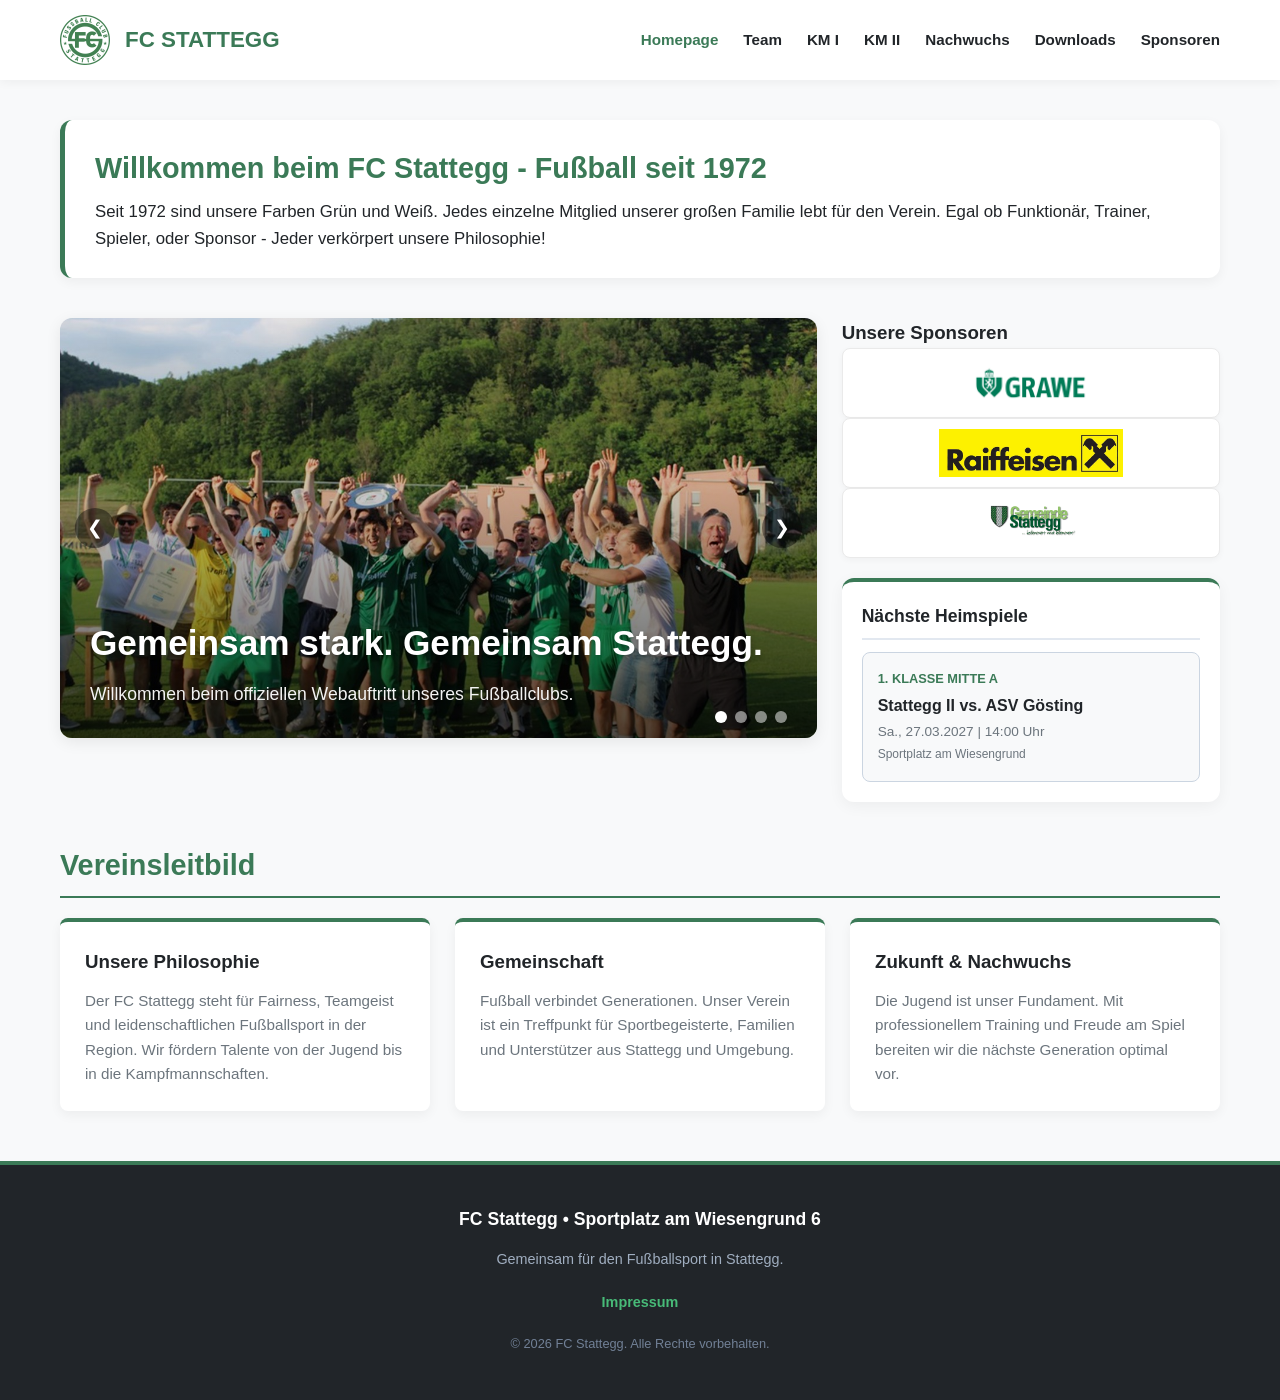
==== index.html @ 5612d01c "." ====
<!DOCTYPE html>
<html lang="de">
<head>
    <meta charset="UTF-8">
    <meta name="viewport" content="width=device-width, initial-scale=1.0">
    <title>FC Stattegg - Homepage</title>
    <link rel="icon" type="image/png" href="images/Logo.png">
    <style>
:root {
    --primary-green: #3B7A57;
    --light-green: #529B73;
    --accent-green: #2B5A3F;
    --bg-light: #F8F9FA;
    --text-dark: #212529;
    --text-muted: #6C757D;
    --white: #FFFFFF;
    --border-color: #CBD5E1;
}

* {
    margin: 0;
    padding: 0;
    box-sizing: border-box;
    font-family: -apple-system, BlinkMacSystemFont, "Segoe UI", Roboto, Helvetica, Arial, sans-serif;
}

body {
    background-color: var(--bg-light);
    color: var(--text-dark);
    line-height: 1.6;
}

header {
    background-color: var(--white);
    box-shadow: 0 2px 10px rgba(0,0,0,0.05);
    position: sticky;
    top: 0;
    z-index: 1000;
}

.nav-container {
    max-width: 1200px;
    margin: 0 auto;
    display: flex;
    justify-content: space-between;
    align-items: center;
    padding: 15px 20px;
    flex-wrap: wrap;
    gap: 15px;
}

.logo-area {
    display: flex;
    align-items: center;
    gap: 15px;
}

.logo-area img {
    height: 50px;
    width: 50px;
    object-fit: contain;
}

.logo-area h1 {
    font-size: 1.4rem;
    color: var(--primary-green);
    font-weight: 700;
}

nav ul {
    display: flex;
    list-style: none;
    gap: 25px;
}

nav a {
    text-decoration: none;
    color: var(--text-dark);
    font-weight: 600;
    font-size: 0.95rem;
    transition: color 0.2s;
}

nav a:hover, nav a.active {
    color: var(--primary-green);
}

.page-header {
    background-color: var(--primary-green);
    color: var(--white);
    padding: 40px 20px;
    text-align: center;
}

.page-header h2 {
    font-size: 2.2rem;
    margin-bottom: 8px;
}

.container {
    max-width: 1200px;
    margin: 40px auto;
    padding: 0 20px;
}

/* Hero & Sponsoren Layout für Startseite */
.hero-sponsors-grid {
    display: grid;
    grid-template-columns: 2fr 1fr;
    gap: 25px;
    max-width: 1200px;
    margin: 40px auto 20px auto;
    padding: 0 20px;
}

@media (max-width: 900px) {
    .hero-sponsors-grid {
        grid-template-columns: 1fr;
    }
}

.hero {
    position: relative;
    height: 420px;
    border-radius: 12px;
    overflow: hidden;
    background: linear-gradient(rgba(0,0,0,0.2), rgba(0,0,0,0.6)), url('Meistermannschaft.png') center/cover no-repeat;
    display: flex;
    align-items: flex-end;
    color: var(--white);
    box-shadow: 0 4px 15px rgba(0,0,0,0.08);
}

.hero-content {
    padding: 30px;
    width: 100%;
}

.hero-content h2 {
    font-size: 2.2rem;
    margin-bottom: 8px;
    text-shadow: 0 2px 4px rgba(0,0,0,0.3);
}

.hero-content p {
    font-size: 1.1rem;
    opacity: 0.95;
}

/* Rechte Sponsorenbox mit 5 Platzhaltern */
.sidebar-sponsor {
    background: var(--white);
    border-radius: 8px;
    height: 70px;
    display: flex;
    align-items: center;
    justify-content: center;
    padding: 10px 15px;
    box-shadow: 0 2px 6px rgba(0,0,0,0.04);
    transition: transform 0.2s, box-shadow 0.2s;
    text-decoration: none;
    border: 1px solid #eaeaea;
}

.sidebar-sponsor:hover {
    transform: translateY(-2px);
    box-shadow: 0 4px 12px rgba(0,0,0,0.08);
    border-color: var(--primary-green);
}

.sidebar-sponsor img {
    max-height: 100%;
    max-width: 100%;
    object-fit: contain;
    display: block;
}

.section-title {
    font-size: 1.8rem;
    color: var(--primary-green);
    margin-bottom: 20px;
    border-bottom: 2px solid var(--primary-green);
    padding-bottom: 8px;
}

.grid-3 {
    display: grid;
    grid-template-columns: repeat(auto-fit, minmax(300px, 1fr));
    gap: 25px;
    margin-bottom: 50px;
}

.team-grid {
    display: grid;
    grid-template-columns: repeat(auto-fit, minmax(260px, 1fr));
    gap: 25px;
    margin-bottom: 50px;
}

.team-card {
    background: var(--white);
    border-radius: 12px;
    padding: 20px;
    box-shadow: 0 4px 12px rgba(0,0,0,0.05);
    text-align: center;
    border-top: 4px solid var(--primary-green);
    display: flex;
    flex-direction: column;
    align-items: center;
}

.team-avatar {
    width: 100%;
    height: 220px;
    background-color: var(--bg-light);
    border-radius: 8px;
    display: flex;
    align-items: center;
    justify-content: center;
    color: var(--text-muted);
    margin-bottom: 15px;
    border: 2px dashed var(--border-color);
    position: relative;
    overflow: hidden;
}

.team-avatar svg {
    width: 80px;
    height: 80px;
    opacity: 0.5;
}

.team-card h4 {
    font-size: 1.1rem;
    color: var(--text-dark);
    margin-bottom: 4px;
}

.team-card p {
    color: var(--light-green);
    font-weight: 600;
    font-size: 0.95rem;
}

.card {
    background: var(--white);
    border-radius: 8px;
    padding: 25px;
    box-shadow: 0 4px 12px rgba(0,0,0,0.05);
    border-top: 4px solid var(--primary-green);
}

.card h3 {
    margin-bottom: 12px;
    color: var(--text-dark);
}

.card p {
    color: var(--text-muted);
    font-size: 0.95rem;
}

table {
    width: 100%;
    border-collapse: collapse;
    background: var(--white);
    border-radius: 8px;
    overflow: hidden;
    box-shadow: 0 4px 12px rgba(0,0,0,0.05);
    margin-bottom: 30px;
}

th, td {
    padding: 12px 15px;
    text-align: left;
    border-bottom: 1px solid #E2E8F0;
}

th {
    background-color: var(--primary-green);
    color: var(--white);
    font-weight: 600;
}

tr:hover {
    background-color: #F1F5F9;
}

footer {
    background-color: var(--accent-green);
    color: var(--white);
    text-align: center;
    padding: 30px 20px;
    margin-top: 60px;
    font-size: 0.9rem;
}

footer p {
    margin-bottom: 5px;
}

    /* Slideshow Styles */
    .hero-slideshow {
        position: relative;
        height: 420px;
        border-radius: 12px;
        overflow: hidden;
        box-shadow: 0 4px 15px rgba(0,0,0,0.08);
    }
    .slide {
        position: absolute;
        top: 0;
        left: 0;
        width: 100%;
        height: 100%;
        background-size: cover;
        background-position: center;
        display: flex;
        align-items: flex-end;
        color: var(--white);
        opacity: 0;
        transition: opacity 1s ease-in-out;
        z-index: 1;
    }
    .slide.active {
        opacity: 1;
        z-index: 2;
    }
    .slide::before {
        content: '';
        position: absolute;
        top: 0;
        left: 0;
        width: 100%;
        height: 100%;
        background: linear-gradient(to top, rgba(0,0,0,0.7) 0%, rgba(0,0,0,0.2) 60%, rgba(0,0,0,0.1) 100%);
        z-index: 1;
    }
    .slide-content {
        position: relative;
        z-index: 2;
        padding: 30px;
        width: 100%;
    }
    .slide-content h2 {
        font-size: 2.2rem;
        margin-bottom: 8px;
        text-shadow: 0 2px 4px rgba(0,0,0,0.3);
    }
    .slide-content p {
        font-size: 1.1rem;
        opacity: 0.95;
    }
    /* Slideshow Controls */
    .slideshow-btn {
        position: absolute;
        top: 50%;
        transform: translateY(-50%);
        background: rgba(0, 0, 0, 0.4);
        color: white;
        border: none;
        width: 40px;
        height: 40px;
        border-radius: 50%;
        cursor: pointer;
        z-index: 10;
        display: flex;
        align-items: center;
        justify-content: center;
        font-size: 1.2rem;
        transition: background 0.2s;
    }
    .slideshow-btn:hover {
        background: rgba(59, 122, 87, 0.8);
    }
    .prev-btn { left: 15px; }
    .next-btn { right: 15px; }
    
    .slideshow-dots {
        position: absolute;
        bottom: 15px;
        right: 30px;
        z-index: 10;
        display: flex;
        gap: 8px;
    }
    .dot {
        width: 12px;
        height: 12px;
        border-radius: 50%;
        background: rgba(255, 255, 255, 0.5);
        cursor: pointer;
        transition: background 0.2s;
    }
    .dot.active {
        background: var(--white);
    }

</style>
</head>
<body>
    <header>
        <div class="nav-container">
            <div class="logo-area">
                <img src="images/Logo.png" alt="FC Stattegg Logo">
                <h1>FC STATTEGG</h1>
            </div>
            <nav>
                <ul>
                    <li><a href="index.html" class="active">Homepage</a></li>
                        <li><a href="team.html" >Team</a></li>
                        <li><a href="km1.html" >KM I</a></li>
                        <li><a href="km2.html" >KM II</a></li>
                        <li><a href="nachwuchs.html" >Nachwuchs</a></li>
                        <li><a href="downloads.html" >Downloads</a></li>
                        <li><a href="sponsoren.html" >Sponsoren</a></li>
                </ul>
            </nav>
        </div>
    </header>
    <!-- Willkommens-Intro über der Slideshow -->
    <div class="container" style="margin-bottom: 0; padding-bottom: 0;">
        <div style="background: var(--white); border-radius: 12px; padding: 25px 30px; box-shadow: 0 4px 12px rgba(0,0,0,0.05); border-left: 5px solid var(--primary-green);">
            <h2 style="font-size: 1.8rem; color: var(--primary-green); margin-bottom: 8px;">Willkommen beim FC Stattegg - Fußball seit 1972</h2>
            <p style="font-size: 1.05rem; color: var(--text-dark); margin: 0;">
            Seit 1972 sind unsere Farben Grün und Weiß. Jedes einzelne Mitglied unserer großen Familie lebt für den Verein. 
            Egal ob Funktionär, Trainer, Spieler, oder Sponsor - Jeder verkörpert unsere Philosophie!</p>
        </div>
    </div> 

    <div class="hero-sponsors-grid">
        <div class="hero-slideshow">
            <!-- Folie 1 -->
            <a href="team.html" class="slide active" style="background-image: url('images/slide1.JPG'); background-size: cover; background-position: center; text-decoration: none;">
                <div class="slide-content">
                    <h2 style="color: #ffffff !important;">Gemeinsam stark. Gemeinsam Stattegg.</h2>
                    <p style="color: #ffffff !important;">Willkommen beim offiziellen Webauftritt unseres Fußballclubs.</p>
                </div>
            </a>

            <!-- Folie 2 -->
            <a href="km1.html" class="slide" style="background-image: url('images/slide2.JPG'); background-size: cover; background-position: center; text-decoration: none;">
                <div class="slide-content">
                    <h2 style="color: #ffffff !important;">Meistermannschaft & Teamgeist</h2>
                    <p style="color: #ffffff !important;">Der erfolgreiche Weg des FC Stattegg in der Gebietsliga.</p>
                </div>
            </a>

            <!-- Folie 3 -->
            <a href="webshop.html" class="slide" style="background-image: url('images/slide3.JPG'); background-size: cover; background-position: center; text-decoration: none;">
                <div class="slide-content">
                    <h2 style="color: #ffffff !important;">Dein Look für den FC Stattegg!</h2>
                    <p style="color: #ffffff !important;">Entdeck eunseren Vereins-Fanshop und trage die Farben unseres Herzens mit Stolz.</p>
                </div>
            </a>

            <!-- Folie 4 -->
            <a href="index.html" class="slide" style="background-image: url('images/slide4.JPG'); background-size: cover; background-position: center; text-decoration: none;">
                <div class="slide-content">
                    <h2 style="color: #ffffff !important;">Trainingsbetrieb & Sportplatz</h2>
                    <p style="color: #ffffff !important;">Dienstag & Donnerstag ab 18:30 Uhr am Sportplatz am Wiesengrund.</p>
                </div>
            </a>

            <!-- Steuerungs-Buttons und Punkte -->
            <button class="slideshow-btn prev-btn">&#10094;</button>
            <button class="slideshow-btn next-btn">&#10095;</button>

            <div class="slideshow-dots">
                <span class="dot active"></span>
                <span class="dot"></span>
                <span class="dot"></span>
                <span class="dot"></span>
            </div>
        </div>
        
    <div class="sponsors-sidebar">
    <h3>Unsere Sponsoren</h3>
    
    <a href="sponsoren.html" class="sidebar-sponsor" title="GRAWE">
        <img src="images/Logo_GRAWE.jpg" alt="Grawe">
    </a>
    
    <a href="sponsoren.html" class="sidebar-sponsor" title="Raiffeisen Meine Bank">
        <img src="images/raika-logo.jpg" alt="Meine Raiffeisenbank">
    </a>
    
    <a href="sponsoren.html" class="sidebar-sponsor" title="Unser Stattegg">
        <img src="images/stattegg_gemeinde_logo.jpg" alt="Unser Stattegg">
    </a>

    
    <!-- Mini-Slideshow für die nächsten 3 Heimspiele -->
    <div style="background: var(--white); border-radius: 12px; padding: 20px; box-shadow: 0 4px 15px rgba(0,0,0,0.05); border-top: 4px solid var(--primary-green); margin-top: 20px;">
    <h3 style="font-size: 1.1rem; color: var(--text-dark); margin-bottom: 12px; border-bottom: 2px solid #E2E8F0; padding-bottom: 8px;">Nächste Heimspiele</h3>
    
    <!-- Hier werden die nächsten 3 Spiele aus der Excel dynamisch eingefügt -->
    <div id="next-games-container" style="position: relative; height: 130px; border-radius: 8px; overflow: hidden; background: var(--bg-light); border: 1px solid var(--border-color);">
        <div style="padding: 15px; text-align: center; color: var(--text-muted); font-size: 0.9rem; display: flex; align-items: center; justify-content: center; height: 100%;">
            Lade Spielplan...
        </div>
    </div>
    </div>
    </div>  
</div>
    <div class="container">
        <h3 class="section-title">Vereinsleitbild</h3>
        <div class="grid-3">
            <div class="card">
                <h3>Unsere Philosophie</h3>
                <p>Der FC Stattegg steht für Fairness, Teamgeist und leidenschaftlichen Fußballsport in der Region. Wir fördern Talente von der Jugend bis in die Kampfmannschaften.</p>
            </div>
            <div class="card">
                <h3>Gemeinschaft</h3>
                <p>Fußball verbindet Generationen. Unser Verein ist ein Treffpunkt für Sportbegeisterte, Familien und Unterstützer aus Stattegg und Umgebung.</p>
            </div>
            <div class="card">
                <h3>Zukunft & Nachwuchs</h3>
                <p>Die Jugend ist unser Fundament. Mit professionellem Training und Freude am Spiel bereiten wir die nächste Generation optimal vor.</p>
            </div>
        </div>
    </div>

    

<!-- FOOTER -->
<footer style="background: var(--text-dark); color: var(--white); padding: 40px 20px; margin-top: 50px; text-align: center; border-top: 4px solid var(--primary-green);">
    <div style="max-width: 1200px; margin: 0 auto;">
        <p style="margin-bottom: 15px; font-weight: bold; font-size: 1.1rem;">FC Stattegg &bull; Sportplatz am Wiesengrund 6</p>
        <p style="color: #A0AEC0; font-size: 0.9rem; margin-bottom: 20px;">Gemeinsam für den Fußballsport in Stattegg.</p>
        
        <!-- Footer Links inkl. Impressum -->
        <div style="margin-bottom: 20px;">
            <a href="impressum.html" style="color: #48BB78; text-decoration: none; margin: 0 15px; font-size: 0.9rem; font-weight: bold;">Impressum</a>
        </div>

        <p style="color: #718096; font-size: 0.8rem;">&copy; 2026 FC Stattegg. Alle Rechte vorbehalten.</p>
    </div>
</footer>

    <script>
        document.addEventListener("DOMContentLoaded", function() {
            var slides = document.querySelectorAll('.slide');
            var dots = document.querySelectorAll('.dot');
            var currentSlide = 0;
            var slideInterval;

            function showSlide(index) {
                slides.forEach(function(slide, i) {
                    slide.classList.remove('active');
                    if(dots[i]) dots[i].classList.remove('active');
                });
                currentSlide = (index + slides.length) % slides.length;
                slides[currentSlide].classList.add('active');
                if(dots[currentSlide]) dots[currentSlide].classList.add('active');
            }

            function nextSlide() {
                showSlide(currentSlide + 1);
            }

            function prevSlide() {
                showSlide(currentSlide - 1);
            }

            var nextBtn = document.querySelector('.next-btn');
            var prevBtn = document.querySelector('.prev-btn');

            if(nextBtn) nextBtn.addEventListener('click', function() { nextSlide(); resetTimer(); });
            if(prevBtn) prevBtn.addEventListener('click', function() { prevSlide(); resetTimer(); });

            dots.forEach(function(dot, i) {
                dot.addEventListener('click', function() {
                    showSlide(i);
                    resetTimer();
                });
            });

            function startTimer() {
                slideInterval = setInterval(nextSlide, 6000);
            }

            function resetTimer() {
                clearInterval(slideInterval);
                startTimer();
            }

            startTimer();
        });
        // Mini-Slideshow für die nächsten Heimspiele
    document.addEventListener("DOMContentLoaded", function() {
        var miniSlides = document.querySelectorAll('.mini-slide');
        var currentMini = 0;
        
        if (miniSlides.length > 0) {
            miniSlides[0].style.opacity = '1';
            
            setInterval(function() {
                miniSlides[currentMini].style.opacity = '0';
                currentMini = (currentMini + 1) % miniSlides.length;
                miniSlides[currentMini].style.opacity = '1';
            }, 4000); // Wechselt alle 4 Sekunden
        }
    });
    document.addEventListener("DOMContentLoaded", function() {
    // CSV-Datei laden
    fetch('spiele.csv')
        .then(response => response.text())
        .then(data => {
            // Zeilen aufteilen (unterstützt Semikolon- und Komma-Trennung)
            const rows = data.split('\n').map(row => row.includes(';') ? row.split(';') : row.split(','));
            const headers = rows[0].map(h => h.trim().replace(/^["']|["']$/g, ''));
            
            const games = [];
            for (let i = 1; i < rows.length; i++) {
                if (rows[i].length >= headers.length) {
                    const game = {};
                    headers.forEach((h, index) => {
                        game[h] = rows[i][index] ? rows[i][index].trim().replace(/^["']|["']$/g, '') : '';
                    });
                    games.push(game);
                }
            }

            const today = new Date().toISOString().split('T')[0]; // Heutiges Datum (YYYY-MM-DD)

            // Nur zukünftige Spiele filtern (Datum >= heute)
            const upcomingGames = games.filter(g => g.Datum && g.Datum >= today);

            // Chronologisch nach Datum sortieren
            upcomingGames.sort((a, b) => new Date(a.Datum) - new Date(b.Datum));

            // Die nächsten 3 Spiele auswählen
            const next3 = upcomingGames.slice(0, 3);

            const container = document.getElementById('next-games-container');
            if (next3.length === 0) {
                container.innerHTML = '<div style="padding: 15px; text-align: center; color: var(--text-muted); font-size: 0.9rem; display: flex; align-items: center; justify-content: center; height: 100%;">Keine kommenden Spiele eingetragen.</div>';
                return;
            }

            // HTML für die Mini-Slideshow generieren
            let htmlContent = '';
            next3.forEach((g, index) => {
                htmlContent += `
                    <div class="mini-slide" style="position: absolute; top: 0; left: 0; width: 100%; height: 100%; padding: 15px; display: flex; flex-direction: column; justify-content: center; opacity: ${index === 0 ? '1' : '0'}; transition: opacity 0.8s ease-in-out;">
                        <span style="font-size: 0.8rem; color: var(--primary-green); font-weight: bold; text-transform: uppercase;">${g.Wettbewerb || 'Spiel'}</span>
                        <h4 style="font-size: 1rem; color: var(--text-dark); margin: 3px 0;">${g.Heim} vs. ${g.Gast}</h4>
                        <p style="font-size: 0.85rem; color: var(--text-muted);">${formatDate(g.Datum)} | ${g.Uhrzeit} Uhr</p>
                        <span style="font-size: 0.75rem; color: var(--text-muted); margin-top: 2px;">${g.Ort || 'Sportplatz am Wiesengrund'}</span>
                    </div>
                `;
            });

            container.innerHTML = htmlContent;

            // Slideshow-Logik (wechselt alle 4 Sekunden)
            const miniSlides = container.querySelectorAll('.mini-slide');
            if (miniSlides.length > 1) {
                let currentMini = 0;
                setInterval(function() {
                    miniSlides[currentMini].style.opacity = '0';
                    currentMini = (currentMini + 1) % miniSlides.length;
                    miniSlides[currentMini].style.opacity = '1';
                }, 4000);
            }
        })
        .catch(error => {
            console.error('Fehler beim Laden des Spielplans:', error);
        });

    // Hilfsfunktion für schönes deutsches Datumsformat
    function formatDate(dateStr) {
        const options = { weekday: 'short', year: 'numeric', month: '2-digit', day: '2-digit' };
        const date = new Date(dateStr);
        return date.toLocaleDateString('de-AT', options);
    }
});
    </script>

</body>
</html>
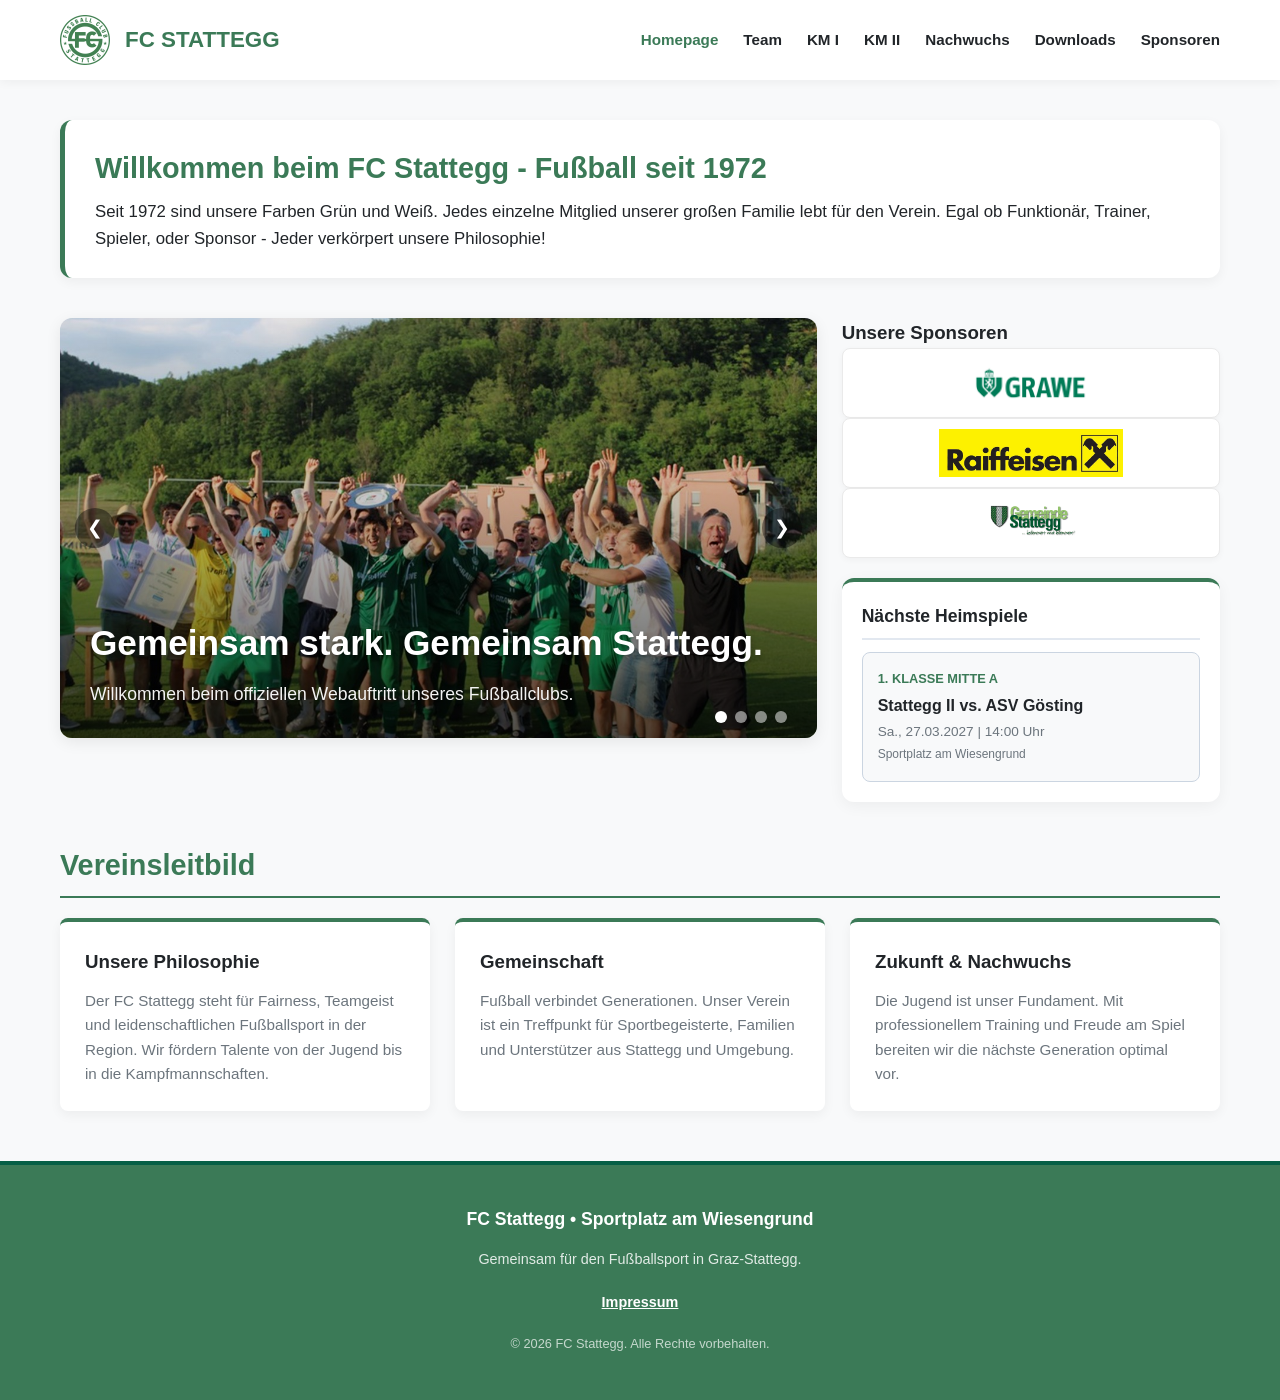
==== commit fa37682e: "." ====
--- a/index.html
+++ b/index.html
@@ -523,18 +523,18 @@
 
     
 
-<!-- FOOTER -->
-<footer style="background: var(--text-dark); color: var(--white); padding: 40px 20px; margin-top: 50px; text-align: center; border-top: 4px solid var(--primary-green);">
+<!-- FOOTER IN GRÜN -->
+<footer style="background: var(--primary-green); color: var(--white); padding: 40px 20px; margin-top: 50px; text-align: center; border-top: 4px solid #065F46;">
     <div style="max-width: 1200px; margin: 0 auto;">
-        <p style="margin-bottom: 15px; font-weight: bold; font-size: 1.1rem;">FC Stattegg &bull; Sportplatz am Wiesengrund 6</p>
-        <p style="color: #A0AEC0; font-size: 0.9rem; margin-bottom: 20px;">Gemeinsam für den Fußballsport in Stattegg.</p>
+        <p style="margin-bottom: 15px; font-weight: bold; font-size: 1.1rem;">FC Stattegg &bull; Sportplatz am Wiesengrund</p>
+        <p style="color: rgba(255, 255, 255, 0.85); font-size: 0.9rem; margin-bottom: 20px;">Gemeinsam für den Fußballsport in Graz-Stattegg.</p>
         
         <!-- Footer Links inkl. Impressum -->
         <div style="margin-bottom: 20px;">
-            <a href="impressum.html" style="color: #48BB78; text-decoration: none; margin: 0 15px; font-size: 0.9rem; font-weight: bold;">Impressum</a>
+            <a href="impressum.html" style="color: var(--white); text-decoration: none; margin: 0 15px; font-size: 0.9rem; font-weight: bold; text-decoration: underline;">Impressum</a>
         </div>
 
-        <p style="color: #718096; font-size: 0.8rem;">&copy; 2026 FC Stattegg. Alle Rechte vorbehalten.</p>
+        <p style="color: rgba(255, 255, 255, 0.7); font-size: 0.8rem;">&copy; 2026 FC Stattegg. Alle Rechte vorbehalten.</p>
     </div>
 </footer>
 
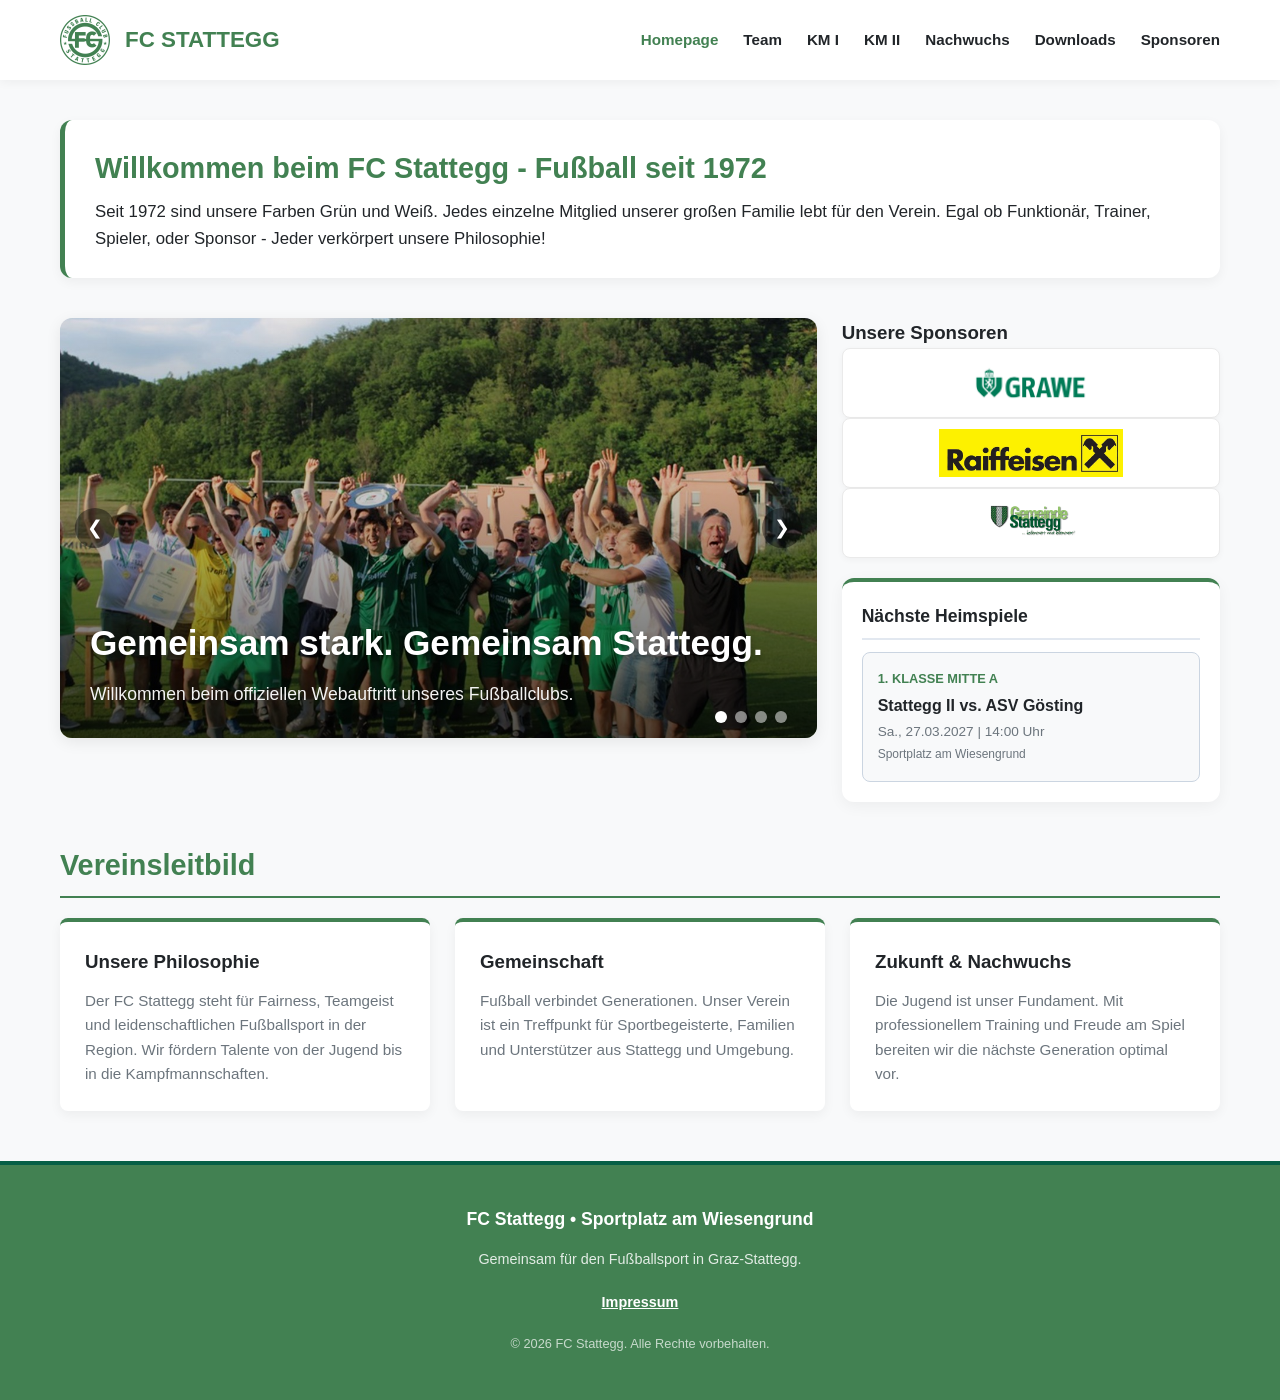
==== commit bbd45dc5: "color update" ====
--- a/index.html
+++ b/index.html
@@ -7,7 +7,7 @@
     <link rel="icon" type="image/png" href="images/Logo.png">
     <style>
 :root {
-    --primary-green: #3B7A57;
+    --primary-green: #428152;
     --light-green: #529B73;
     --accent-green: #2B5A3F;
     --bg-light: #F8F9FA;
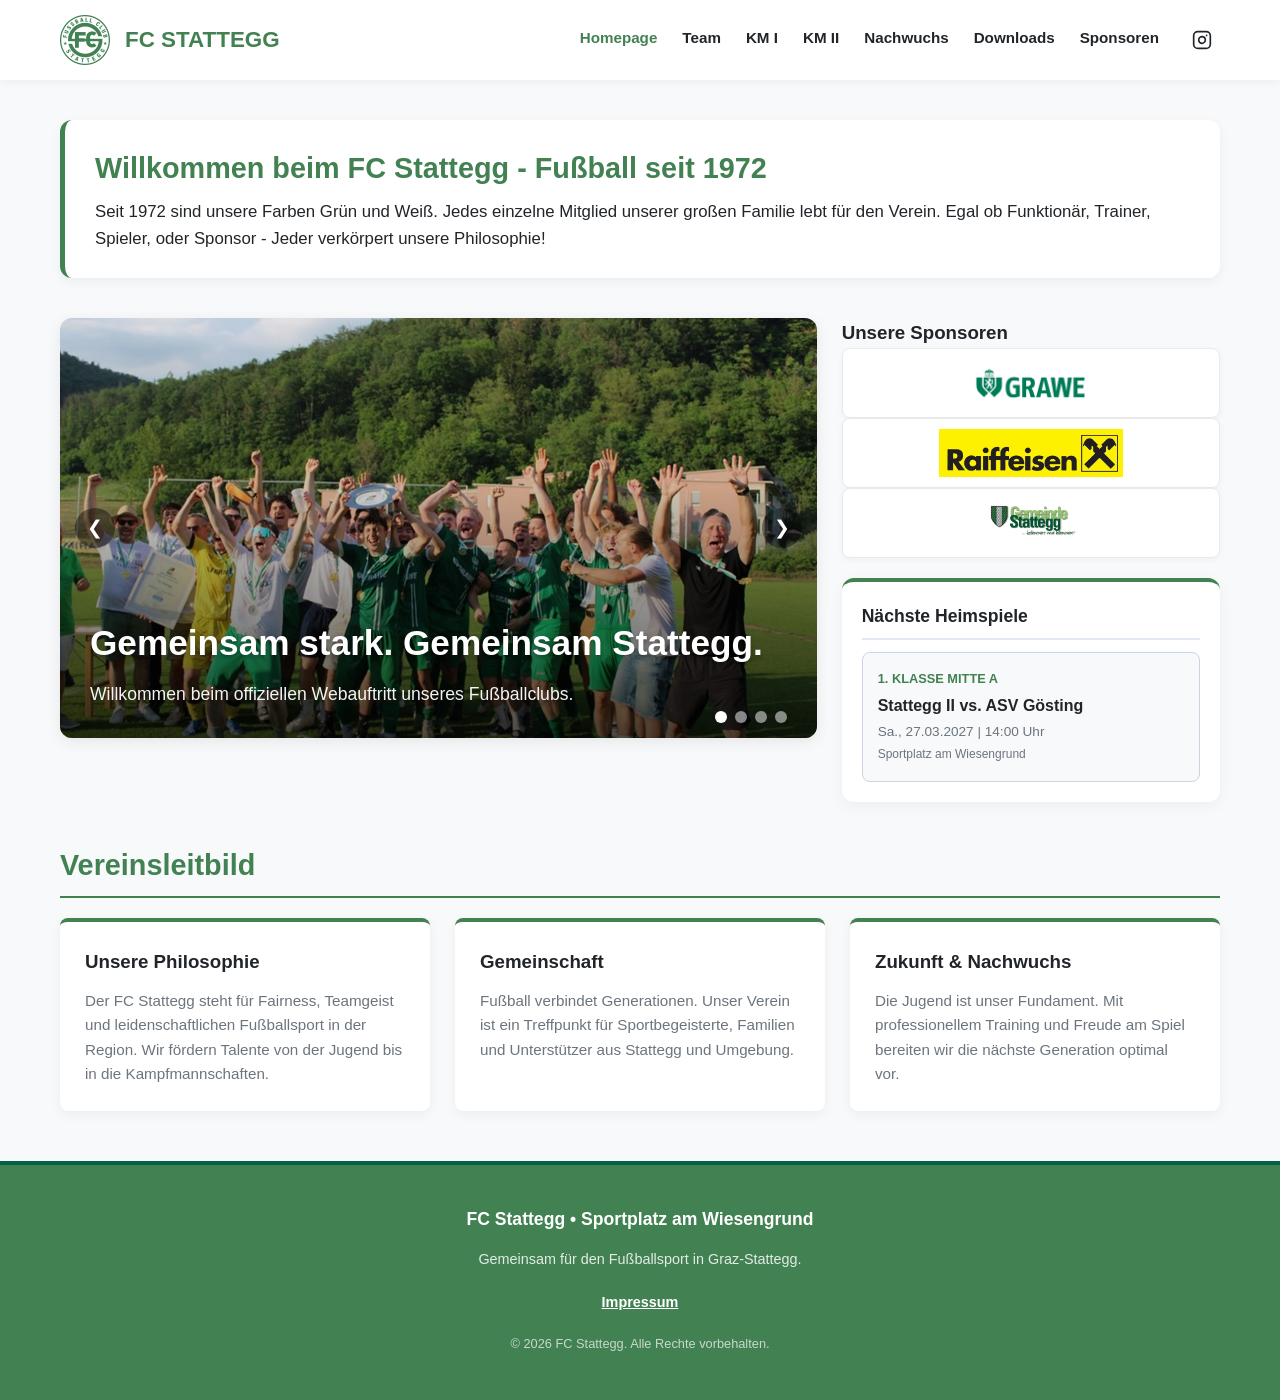
==== commit ecaee4a3: "." ====
--- a/index.html
+++ b/index.html
@@ -414,6 +414,15 @@
                         <li><a href="nachwuchs.html" >Nachwuchs</a></li>
                         <li><a href="downloads.html" >Downloads</a></li>
                         <li><a href="sponsoren.html" >Sponsoren</a></li>
+                        <li>
+                        <a href="https://www.instagram.com/fcstattegg/" target="_blank" rel="noopener noreferrer" title="Instagram" style="display: flex; align-items: center; justify-content: center; padding: 5px 8px; color: inherit;" onmouseover="this.style.color='#E1306C'" onmouseout="this.style.color='inherit'">
+                            <svg xmlns="http://www.w3.org/2000/svg" width="20" height="20" viewBox="0 0 24 24" fill="none" stroke="currentColor" stroke-width="2" stroke-linecap="round" stroke-linejoin="round">
+                                <rect x="2" y="2" width="20" height="20" rx="5" ry="5"></rect>
+                                <path d="M16 11.37A4 4 0 1 1 12.63 8 4 4 0 0 1 16 11.37z"></path>
+                                <line x1="17.5" y1="6.5" x2="17.51" y2="6.5"></line>
+                            </svg>
+                        </a>
+                    </li>
                 </ul>
             </nav>
         </div>
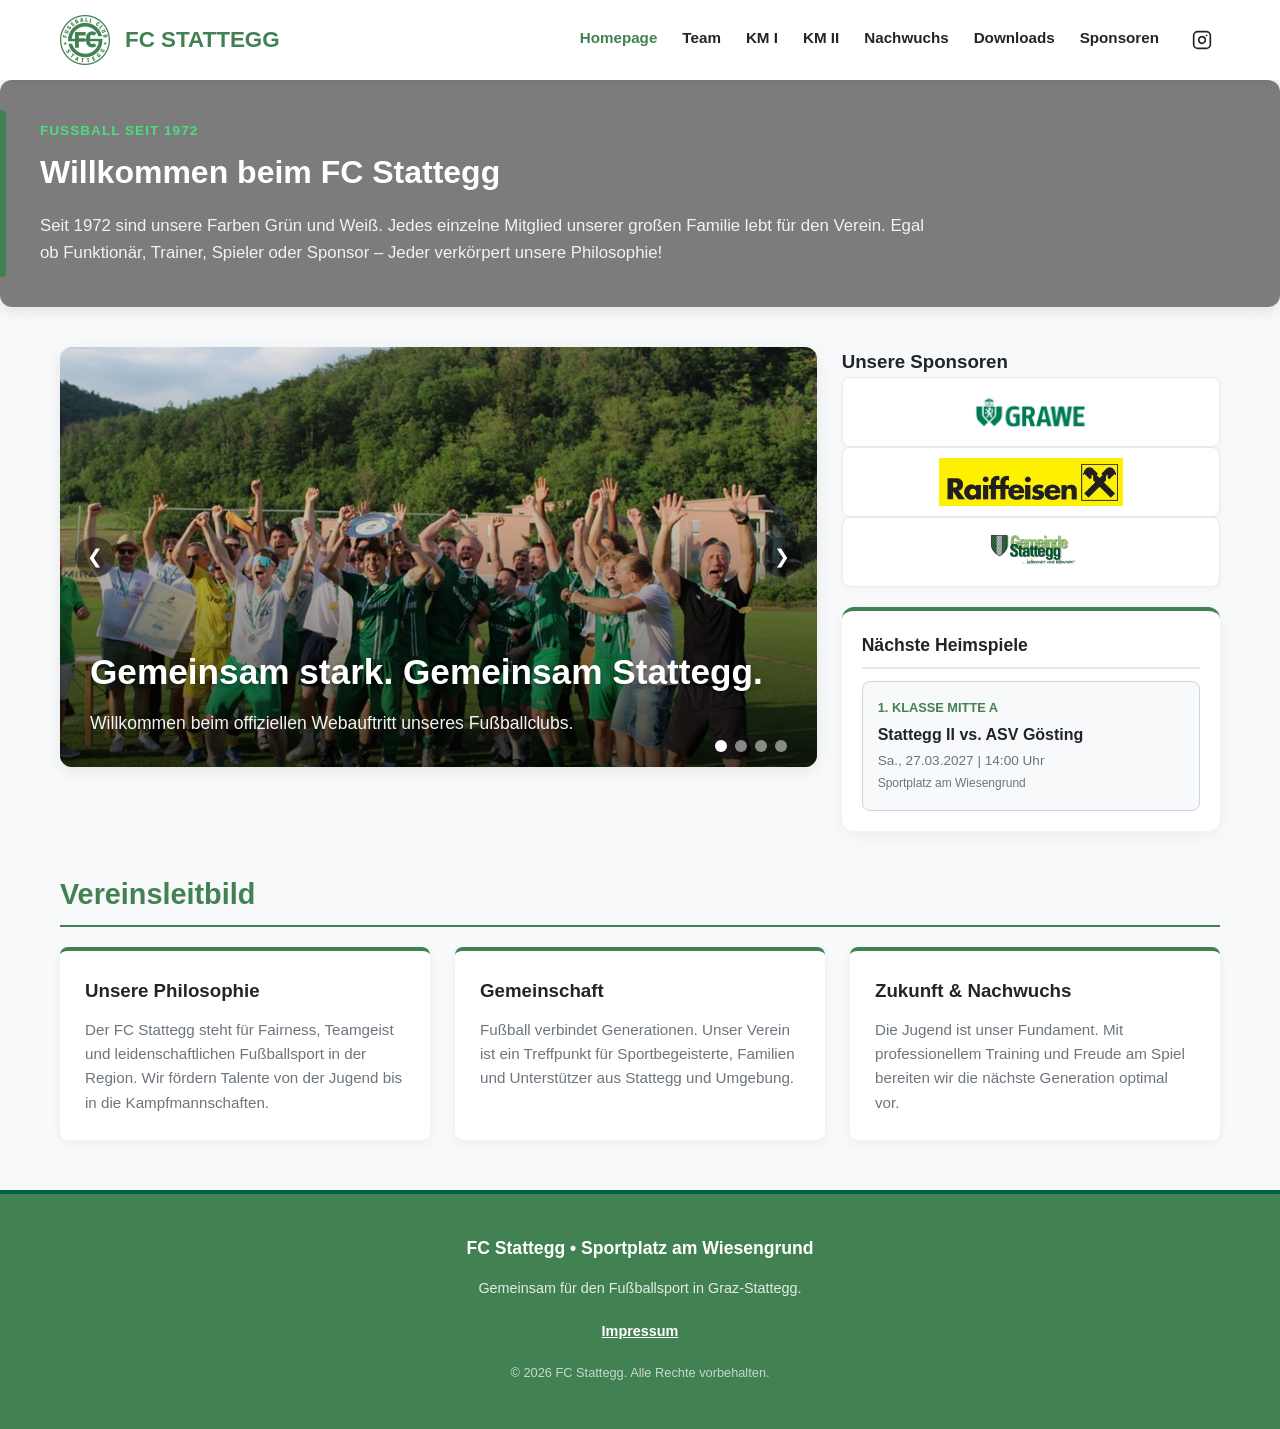
==== commit 7ae669de: "." ====
--- a/index.html
+++ b/index.html
@@ -428,7 +428,20 @@
         </div>
     </header>
     <!-- Willkommens-Intro über der Slideshow -->
-    <div class="container" style="margin-bottom: 0; padding-bottom: 0;">
+     <div style="position: relative; background: linear-gradient(rgba(0,0,0,0.5), rgba(0,0,0,0.5)), url('images/banner-bg.jpg') center/cover no-repeat; border-radius: 12px; padding: 40px 30px; margin-bottom: 30px; color: var(--white); box-shadow: 0 4px 15px rgba(0,0,0,0.1);">
+    
+    <!-- Grüner Akzentstrich links (optional für das Design-System) -->
+    <div style="position: absolute; left: 0; top: 30px; bottom: 30px; width: 6px; background: var(--primary-green); border-radius: 0 4px 4px 0;"></div>
+
+    <div style="padding-left: 10px;">
+        <span style="font-size: 0.85rem; text-transform: uppercase; letter-spacing: 1px; color: #4ADE80; font-weight: bold; display: block; margin-bottom: 5px;">Fussball seit 1972</span>
+        <h2 style="font-size: 2rem; margin: 0 0 15px 0; color: #FFFFFF; font-weight: 700;">Willkommen beim FC Stattegg</h2>
+        <p style="font-size: 1.05rem; margin: 0; line-height: 1.6; color: rgba(255, 255, 255, 0.9); max-width: 900px;">
+            Seit 1972 sind unsere Farben Grün und Weiß. Jedes einzelne Mitglied unserer großen Familie lebt für den Verein. Egal ob Funktionär, Trainer, Spieler oder Sponsor – Jeder verkörpert unsere Philosophie!
+        </p>
+    </div>
+</div>
+   <!-- <div class="container" style="margin-bottom: 0; padding-bottom: 0;">
         <div style="background: var(--white); border-radius: 12px; padding: 25px 30px; box-shadow: 0 4px 12px rgba(0,0,0,0.05); border-left: 5px solid var(--primary-green);">
             <h2 style="font-size: 1.8rem; color: var(--primary-green); margin-bottom: 8px;">Willkommen beim FC Stattegg - Fußball seit 1972</h2>
             <p style="font-size: 1.05rem; color: var(--text-dark); margin: 0;">
@@ -436,7 +449,7 @@
             Egal ob Funktionär, Trainer, Spieler, oder Sponsor - Jeder verkörpert unsere Philosophie!</p>
         </div>
     </div> 
-
+-->
     <div class="hero-sponsors-grid">
         <div class="hero-slideshow">
             <!-- Folie 1 -->
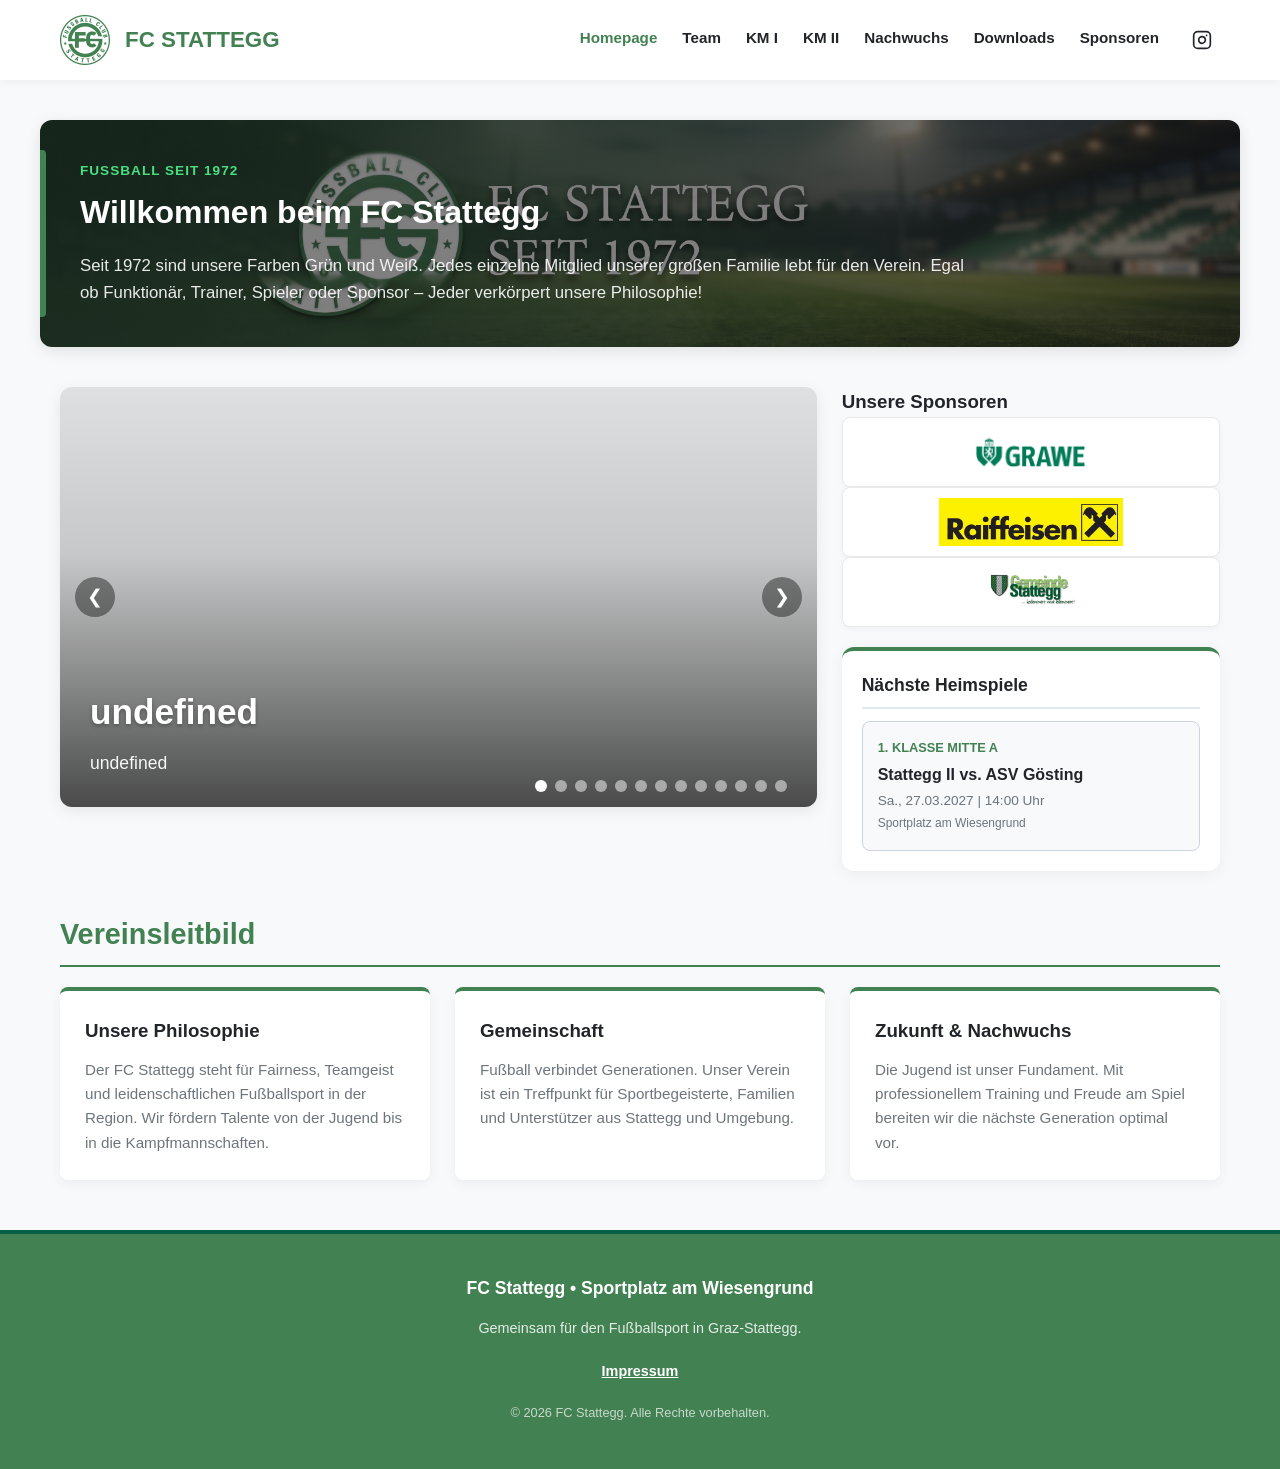
==== commit b5859781: "Update index.html" ====
--- a/index.html
+++ b/index.html
@@ -119,34 +119,6 @@
     }
 }
 
-.hero {
-    position: relative;
-    height: 420px;
-    border-radius: 12px;
-    overflow: hidden;
-    background: linear-gradient(rgba(0,0,0,0.2), rgba(0,0,0,0.6)), url('Meistermannschaft.png') center/cover no-repeat;
-    display: flex;
-    align-items: flex-end;
-    color: var(--white);
-    box-shadow: 0 4px 15px rgba(0,0,0,0.08);
-}
-
-.hero-content {
-    padding: 30px;
-    width: 100%;
-}
-
-.hero-content h2 {
-    font-size: 2.2rem;
-    margin-bottom: 8px;
-    text-shadow: 0 2px 4px rgba(0,0,0,0.3);
-}
-
-.hero-content p {
-    font-size: 1.1rem;
-    opacity: 0.95;
-}
-
 /* Rechte Sponsorenbox mit 5 Platzhaltern */
 .sidebar-sponsor {
     background: var(--white);
@@ -190,58 +162,6 @@
     margin-bottom: 50px;
 }
 
-.team-grid {
-    display: grid;
-    grid-template-columns: repeat(auto-fit, minmax(260px, 1fr));
-    gap: 25px;
-    margin-bottom: 50px;
-}
-
-.team-card {
-    background: var(--white);
-    border-radius: 12px;
-    padding: 20px;
-    box-shadow: 0 4px 12px rgba(0,0,0,0.05);
-    text-align: center;
-    border-top: 4px solid var(--primary-green);
-    display: flex;
-    flex-direction: column;
-    align-items: center;
-}
-
-.team-avatar {
-    width: 100%;
-    height: 220px;
-    background-color: var(--bg-light);
-    border-radius: 8px;
-    display: flex;
-    align-items: center;
-    justify-content: center;
-    color: var(--text-muted);
-    margin-bottom: 15px;
-    border: 2px dashed var(--border-color);
-    position: relative;
-    overflow: hidden;
-}
-
-.team-avatar svg {
-    width: 80px;
-    height: 80px;
-    opacity: 0.5;
-}
-
-.team-card h4 {
-    font-size: 1.1rem;
-    color: var(--text-dark);
-    margin-bottom: 4px;
-}
-
-.team-card p {
-    color: var(--light-green);
-    font-weight: 600;
-    font-size: 0.95rem;
-}
-
 .card {
     background: var(--white);
     border-radius: 8px;
@@ -258,32 +178,6 @@
 .card p {
     color: var(--text-muted);
     font-size: 0.95rem;
-}
-
-table {
-    width: 100%;
-    border-collapse: collapse;
-    background: var(--white);
-    border-radius: 8px;
-    overflow: hidden;
-    box-shadow: 0 4px 12px rgba(0,0,0,0.05);
-    margin-bottom: 30px;
-}
-
-th, td {
-    padding: 12px 15px;
-    text-align: left;
-    border-bottom: 1px solid #E2E8F0;
-}
-
-th {
-    background-color: var(--primary-green);
-    color: var(--white);
-    font-weight: 600;
-}
-
-tr:hover {
-    background-color: #F1F5F9;
 }
 
 footer {
@@ -408,13 +302,13 @@
             <nav>
                 <ul>
                     <li><a href="index.html" class="active">Homepage</a></li>
-                        <li><a href="team.html" >Team</a></li>
-                        <li><a href="km1.html" >KM I</a></li>
-                        <li><a href="km2.html" >KM II</a></li>
-                        <li><a href="nachwuchs.html" >Nachwuchs</a></li>
-                        <li><a href="downloads.html" >Downloads</a></li>
-                        <li><a href="sponsoren.html" >Sponsoren</a></li>
-                        <li>
+                    <li><a href="team.html">Team</a></li>
+                    <li><a href="km1.html">KM I</a></li>
+                    <li><a href="km2.html">KM II</a></li>
+                    <li><a href="nachwuchs.html">Nachwuchs</a></li>
+                    <li><a href="downloads.html">Downloads</a></li>
+                    <li><a href="sponsoren.html">Sponsoren</a></li>
+                    <li>
                         <a href="https://www.instagram.com/fcstattegg/" target="_blank" rel="noopener noreferrer" title="Instagram" style="display: flex; align-items: center; justify-content: center; padding: 5px 8px; color: inherit;" onmouseover="this.style.color='#E1306C'" onmouseout="this.style.color='inherit'">
                             <svg xmlns="http://www.w3.org/2000/svg" width="20" height="20" viewBox="0 0 24 24" fill="none" stroke="currentColor" stroke-width="2" stroke-linecap="round" stroke-linejoin="round">
                                 <rect x="2" y="2" width="20" height="20" rx="5" ry="5"></rect>
@@ -427,104 +321,51 @@
             </nav>
         </div>
     </header>
-    <!-- Willkommens-Intro über der Slideshow -->
-     <div style="position: relative; background: linear-gradient(rgba(0,0,0,0.5), rgba(0,0,0,0.5)), url('images/banner-bg.jpg') center/cover no-repeat; border-radius: 12px; padding: 40px 30px; margin-bottom: 30px; color: var(--white); box-shadow: 0 4px 15px rgba(0,0,0,0.1);">
-    
-    <!-- Grüner Akzentstrich links (optional für das Design-System) -->
-    <div style="position: absolute; left: 0; top: 30px; bottom: 30px; width: 6px; background: var(--primary-green); border-radius: 0 4px 4px 0;"></div>
-
-    <div style="padding-left: 10px;">
-        <span style="font-size: 0.85rem; text-transform: uppercase; letter-spacing: 1px; color: #4ADE80; font-weight: bold; display: block; margin-bottom: 5px;">Fussball seit 1972</span>
-        <h2 style="font-size: 2rem; margin: 0 0 15px 0; color: #FFFFFF; font-weight: 700;">Willkommen beim FC Stattegg</h2>
-        <p style="font-size: 1.05rem; margin: 0; line-height: 1.6; color: rgba(255, 255, 255, 0.9); max-width: 900px;">
-            Seit 1972 sind unsere Farben Grün und Weiß. Jedes einzelne Mitglied unserer großen Familie lebt für den Verein. Egal ob Funktionär, Trainer, Spieler oder Sponsor – Jeder verkörpert unsere Philosophie!
-        </p>
+
+    <!-- Willkommens-Intro (Statisch im HTML) -->
+    <div style="position: relative; background: linear-gradient(rgba(0,0,0,0.5), rgba(0,0,0,0.5)), url('images/banner-bg.jpg') center/cover no-repeat; border-radius: 12px; padding: 40px 30px; margin: 40px auto 30px auto; max-width: 1200px; color: var(--white); box-shadow: 0 4px 15px rgba(0,0,0,0.1);">
+        <div style="position: absolute; left: 0; top: 30px; bottom: 30px; width: 6px; background: var(--primary-green); border-radius: 0 4px 4px 0;"></div>
+        <div style="padding-left: 10px;">
+            <span style="font-size: 0.85rem; text-transform: uppercase; letter-spacing: 1px; color: #4ADE80; font-weight: bold; display: block; margin-bottom: 5px;">Fussball seit 1972</span>
+            <h2 style="font-size: 2rem; margin: 0 0 15px 0; color: #FFFFFF; font-weight: 700;">Willkommen beim FC Stattegg</h2>
+            <p style="font-size: 1.05rem; margin: 0; line-height: 1.6; color: rgba(255, 255, 255, 0.9); max-width: 900px;">
+                Seit 1972 sind unsere Farben Grün und Weiß. Jedes einzelne Mitglied unserer großen Familie lebt für den Verein. Egal ob Funktionär, Trainer, Spieler oder Sponsor – Jeder verkörpert unsere Philosophie!
+            </p>
+        </div>
     </div>
-</div>
-   <!-- <div class="container" style="margin-bottom: 0; padding-bottom: 0;">
-        <div style="background: var(--white); border-radius: 12px; padding: 25px 30px; box-shadow: 0 4px 12px rgba(0,0,0,0.05); border-left: 5px solid var(--primary-green);">
-            <h2 style="font-size: 1.8rem; color: var(--primary-green); margin-bottom: 8px;">Willkommen beim FC Stattegg - Fußball seit 1972</h2>
-            <p style="font-size: 1.05rem; color: var(--text-dark); margin: 0;">
-            Seit 1972 sind unsere Farben Grün und Weiß. Jedes einzelne Mitglied unserer großen Familie lebt für den Verein. 
-            Egal ob Funktionär, Trainer, Spieler, oder Sponsor - Jeder verkörpert unsere Philosophie!</p>
-        </div>
-    </div> 
--->
+
     <div class="hero-sponsors-grid">
-        <div class="hero-slideshow">
-            <!-- Folie 1 -->
-            <a href="team.html" class="slide active" style="background-image: url('images/slide1.JPG'); background-size: cover; background-position: center; text-decoration: none;">
-                <div class="slide-content">
-                    <h2 style="color: #ffffff !important;">Gemeinsam stark. Gemeinsam Stattegg.</h2>
-                    <p style="color: #ffffff !important;">Willkommen beim offiziellen Webauftritt unseres Fußballclubs.</p>
-                </div>
-            </a>
-
-            <!-- Folie 2 -->
-            <a href="km1.html" class="slide" style="background-image: url('images/slide2.JPG'); background-size: cover; background-position: center; text-decoration: none;">
-                <div class="slide-content">
-                    <h2 style="color: #ffffff !important;">Meistermannschaft & Teamgeist</h2>
-                    <p style="color: #ffffff !important;">Der erfolgreiche Weg des FC Stattegg in der Gebietsliga.</p>
-                </div>
-            </a>
-
-            <!-- Folie 3 -->
-            <a href="webshop.html" class="slide" style="background-image: url('images/slide3.JPG'); background-size: cover; background-position: center; text-decoration: none;">
-                <div class="slide-content">
-                    <h2 style="color: #ffffff !important;">Dein Look für den FC Stattegg!</h2>
-                    <p style="color: #ffffff !important;">Entdeck eunseren Vereins-Fanshop und trage die Farben unseres Herzens mit Stolz.</p>
-                </div>
-            </a>
-
-            <!-- Folie 4 -->
-            <a href="index.html" class="slide" style="background-image: url('images/slide4.JPG'); background-size: cover; background-position: center; text-decoration: none;">
-                <div class="slide-content">
-                    <h2 style="color: #ffffff !important;">Trainingsbetrieb & Sportplatz</h2>
-                    <p style="color: #ffffff !important;">Dienstag & Donnerstag ab 18:30 Uhr am Sportplatz am Wiesengrund.</p>
-                </div>
-            </a>
-
-            <!-- Steuerungs-Buttons und Punkte -->
-            <button class="slideshow-btn prev-btn">&#10094;</button>
-            <button class="slideshow-btn next-btn">&#10095;</button>
-
-            <div class="slideshow-dots">
-                <span class="dot active"></span>
-                <span class="dot"></span>
-                <span class="dot"></span>
-                <span class="dot"></span>
+        <!-- Slideshow (Wird dynamisch über slideshow.csv geladen) -->
+        <div class="hero-slideshow" id="hero-slideshow-container">
+            <div style="padding: 20px; text-align: center; color: var(--text-muted); display: flex; align-items: center; justify-content: center; height: 100%;">
+                Lade Slideshow...
             </div>
         </div>
         
-    <div class="sponsors-sidebar">
-    <h3>Unsere Sponsoren</h3>
-    
-    <a href="sponsoren.html" class="sidebar-sponsor" title="GRAWE">
-        <img src="images/Logo_GRAWE.jpg" alt="Grawe">
-    </a>
-    
-    <a href="sponsoren.html" class="sidebar-sponsor" title="Raiffeisen Meine Bank">
-        <img src="images/raika-logo.jpg" alt="Meine Raiffeisenbank">
-    </a>
-    
-    <a href="sponsoren.html" class="sidebar-sponsor" title="Unser Stattegg">
-        <img src="images/stattegg_gemeinde_logo.jpg" alt="Unser Stattegg">
-    </a>
-
-    
-    <!-- Mini-Slideshow für die nächsten 3 Heimspiele -->
-    <div style="background: var(--white); border-radius: 12px; padding: 20px; box-shadow: 0 4px 15px rgba(0,0,0,0.05); border-top: 4px solid var(--primary-green); margin-top: 20px;">
-    <h3 style="font-size: 1.1rem; color: var(--text-dark); margin-bottom: 12px; border-bottom: 2px solid #E2E8F0; padding-bottom: 8px;">Nächste Heimspiele</h3>
-    
-    <!-- Hier werden die nächsten 3 Spiele aus der Excel dynamisch eingefügt -->
-    <div id="next-games-container" style="position: relative; height: 130px; border-radius: 8px; overflow: hidden; background: var(--bg-light); border: 1px solid var(--border-color);">
-        <div style="padding: 15px; text-align: center; color: var(--text-muted); font-size: 0.9rem; display: flex; align-items: center; justify-content: center; height: 100%;">
-            Lade Spielplan...
-        </div>
+        <div class="sponsors-sidebar">
+            <h3>Unsere Sponsoren</h3>
+            <a href="sponsoren.html" class="sidebar-sponsor" title="GRAWE">
+                <img src="images/Logo_GRAWE.jpg" alt="Grawe">
+            </a>
+            <a href="sponsoren.html" class="sidebar-sponsor" title="Raiffeisen Meine Bank">
+                <img src="images/raika-logo.jpg" alt="Meine Raiffeisenbank">
+            </a>
+            <a href="sponsoren.html" class="sidebar-sponsor" title="Unser Stattegg">
+                <img src="images/stattegg_gemeinde_logo.jpg" alt="Unser Stattegg">
+            </a>
+
+            <!-- Mini-Slideshow für die nächsten 3 Heimspiele -->
+            <div style="background: var(--white); border-radius: 12px; padding: 20px; box-shadow: 0 4px 15px rgba(0,0,0,0.05); border-top: 4px solid var(--primary-green); margin-top: 20px;">
+                <h3 style="font-size: 1.1rem; color: var(--text-dark); margin-bottom: 12px; border-bottom: 2px solid #E2E8F0; padding-bottom: 8px;">Nächste Heimspiele</h3>
+                <div id="next-games-container" style="position: relative; height: 130px; border-radius: 8px; overflow: hidden; background: var(--bg-light); border: 1px solid var(--border-color);">
+                    <div style="padding: 15px; text-align: center; color: var(--text-muted); font-size: 0.9rem; display: flex; align-items: center; justify-content: center; height: 100%;">
+                        Lade Spielplan...
+                    </div>
+                </div>
+            </div>
+        </div>  
     </div>
-    </div>
-    </div>  
-</div>
+
     <div class="container">
         <h3 class="section-title">Vereinsleitbild</h3>
         <div class="grid-3">
@@ -543,25 +384,69 @@
         </div>
     </div>
 
-    
-
-<!-- FOOTER IN GRÜN -->
-<footer style="background: var(--primary-green); color: var(--white); padding: 40px 20px; margin-top: 50px; text-align: center; border-top: 4px solid #065F46;">
-    <div style="max-width: 1200px; margin: 0 auto;">
-        <p style="margin-bottom: 15px; font-weight: bold; font-size: 1.1rem;">FC Stattegg &bull; Sportplatz am Wiesengrund</p>
-        <p style="color: rgba(255, 255, 255, 0.85); font-size: 0.9rem; margin-bottom: 20px;">Gemeinsam für den Fußballsport in Graz-Stattegg.</p>
-        
-        <!-- Footer Links inkl. Impressum -->
-        <div style="margin-bottom: 20px;">
-            <a href="impressum.html" style="color: var(--white); text-decoration: none; margin: 0 15px; font-size: 0.9rem; font-weight: bold; text-decoration: underline;">Impressum</a>
+    <!-- FOOTER -->
+    <footer style="background: var(--primary-green); color: var(--white); padding: 40px 20px; margin-top: 50px; text-align: center; border-top: 4px solid #065F46;">
+        <div style="max-width: 1200px; margin: 0 auto;">
+            <p style="margin-bottom: 15px; font-weight: bold; font-size: 1.1rem;">FC Stattegg &bull; Sportplatz am Wiesengrund</p>
+            <p style="color: rgba(255, 255, 255, 0.85); font-size: 0.9rem; margin-bottom: 20px;">Gemeinsam für den Fußballsport in Graz-Stattegg.</p>
+            <div style="margin-bottom: 20px;">
+                <a href="impressum.html" style="color: var(--white); text-decoration: none; margin: 0 15px; font-size: 0.9rem; font-weight: bold; text-decoration: underline;">Impressum</a>
+            </div>
+            <p style="color: rgba(255, 255, 255, 0.7); font-size: 0.8rem;">&copy; 2026 FC Stattegg. Alle Rechte vorbehalten.</p>
         </div>
-
-        <p style="color: rgba(255, 255, 255, 0.7); font-size: 0.8rem;">&copy; 2026 FC Stattegg. Alle Rechte vorbehalten.</p>
-    </div>
-</footer>
+    </footer>
 
     <script>
+        // 1. Slideshow aus slideshow.csv laden
         document.addEventListener("DOMContentLoaded", function() {
+            fetch('slideshow.csv')
+                .then(response => response.text())
+                .then(data => {
+                    const rows = data.split('\n').map(r => r.includes(';') ? r.split(';') : r.split(','));
+                    const headers = rows[0].map(h => h.trim().replace(/^["']|["']$/g, ''));
+                    
+                    const slides = [];
+                    for (let i = 1; i < rows.length; i++) {
+                        if (rows[i].length >= headers.length) {
+                            const slide = {};
+                            headers.forEach((h, index) => {
+                                slide[h] = rows[i][index] ? rows[i][index].trim().replace(/^["']|["']$/g, '') : '';
+                            });
+                            slides.push(slide);
+                        }
+                    }
+
+                    if (slides.length > 0) {
+                        const container = document.getElementById('hero-slideshow-container');
+                        let slidesHtml = '';
+                        let dotsHtml = '';
+
+                        slides.forEach((s, idx) => {
+                            slidesHtml += `
+                                <a href="${s.Link}" class="slide ${idx === 0 ? 'active' : ''}" style="background-image: url('${s.Bild}'); background-size: cover; background-position: center; text-decoration: none;">
+                                    <div class="slide-content">
+                                        <h2 style="color: #ffffff !important;">${s.Titel}</h2>
+                                        <p style="color: #ffffff !important;">${s.Text}</p>
+                                    </div>
+                                </a>
+                            `;
+                            dotsHtml += `<span class="dot ${idx === 0 ? 'active' : ''}"></span>`;
+                        });
+
+                        slidesHtml += `
+                            <button class="slideshow-btn prev-btn">&#10094;</button>
+                            <button class="slideshow-btn next-btn">&#10095;</button>
+                            <div class="slideshow-dots">${dotsHtml}</div>
+                        `;
+
+                        container.innerHTML = slidesHtml;
+                        initSlideshow();
+                    }
+                })
+                .catch(err => console.error("Fehler beim Laden von slideshow.csv:", err));
+        });
+
+        function initSlideshow() {
             var slides = document.querySelectorAll('.slide');
             var dots = document.querySelectorAll('.dot');
             var currentSlide = 0;
@@ -608,97 +493,72 @@
             }
 
             startTimer();
+        }
+
+        // 2. Mini-Slideshow für die nächsten Heimspiele (aus spiele.csv)
+        document.addEventListener("DOMContentLoaded", function() {
+            fetch('spiele.csv')
+                .then(response => response.text())
+                .then(data => {
+                    const rows = data.split('\n').map(row => row.includes(';') ? row.split(';') : row.split(','));
+                    const headers = rows[0].map(h => h.trim().replace(/^["']|["']$/g, ''));
+                    
+                    const games = [];
+                    for (let i = 1; i < rows.length; i++) {
+                        if (rows[i].length >= headers.length) {
+                            const game = {};
+                            headers.forEach((h, index) => {
+                                game[h] = rows[i][index] ? rows[i][index].trim().replace(/^["']|["']$/g, '') : '';
+                            });
+                            games.push(game);
+                        }
+                    }
+
+                    const today = new Date().toISOString().split('T')[0];
+                    const upcomingGames = games.filter(g => g.Datum && g.Datum >= today);
+                    upcomingGames.sort((a, b) => new Date(a.Datum) - new Date(b.Datum));
+                    const next3 = upcomingGames.slice(0, 3);
+
+                    const container = document.getElementById('next-games-container');
+                    if (next3.length === 0) {
+                        container.innerHTML = '<div style="padding: 15px; text-align: center; color: var(--text-muted); font-size: 0.9rem; display: flex; align-items: center; justify-content: center; height: 100%;">Keine kommenden Spiele eingetragen.</div>';
+                        return;
+                    }
+
+                    let htmlContent = '';
+                    next3.forEach((g, index) => {
+                        htmlContent += `
+                            <div class="mini-slide" style="position: absolute; top: 0; left: 0; width: 100%; height: 100%; padding: 15px; display: flex; flex-direction: column; justify-content: center; opacity: ${index === 0 ? '1' : '0'}; transition: opacity 0.8s ease-in-out;">
+                                <span style="font-size: 0.8rem; color: var(--primary-green); font-weight: bold; text-transform: uppercase;">${g.Wettbewerb || 'Spiel'}</span>
+                                <h4 style="font-size: 1rem; color: var(--text-dark); margin: 3px 0;">${g.Heim} vs. ${g.Gast}</h4>
+                                <p style="font-size: 0.85rem; color: var(--text-muted);">${formatDate(g.Datum)} | ${g.Uhrzeit} Uhr</p>
+                                <span style="font-size: 0.75rem; color: var(--text-muted); margin-top: 2px;">${g.Ort || 'Sportplatz am Wiesengrund'}</span>
+                            </div>
+                        `;
+                    });
+
+                    container.innerHTML = htmlContent;
+
+                    const miniSlides = container.querySelectorAll('.mini-slide');
+                    if (miniSlides.length > 1) {
+                        let currentMini = 0;
+                        setInterval(function() {
+                            miniSlides[currentMini].style.opacity = '0';
+                            currentMini = (currentMini + 1) % miniSlides.length;
+                            miniSlides[currentMini].style.opacity = '1';
+                        }, 4000);
+                    }
+                })
+                .catch(error => {
+                    console.error('Fehler beim Laden des Spielplans:', error);
+                });
+
+            function formatDate(dateStr) {
+                const options = { weekday: 'short', year: 'numeric', month: '2-digit', day: '2-digit' };
+                const date = new Date(dateStr);
+                return date.toLocaleDateString('de-AT', options);
+            }
         });
-        // Mini-Slideshow für die nächsten Heimspiele
-    document.addEventListener("DOMContentLoaded", function() {
-        var miniSlides = document.querySelectorAll('.mini-slide');
-        var currentMini = 0;
-        
-        if (miniSlides.length > 0) {
-            miniSlides[0].style.opacity = '1';
-            
-            setInterval(function() {
-                miniSlides[currentMini].style.opacity = '0';
-                currentMini = (currentMini + 1) % miniSlides.length;
-                miniSlides[currentMini].style.opacity = '1';
-            }, 4000); // Wechselt alle 4 Sekunden
-        }
-    });
-    document.addEventListener("DOMContentLoaded", function() {
-    // CSV-Datei laden
-    fetch('spiele.csv')
-        .then(response => response.text())
-        .then(data => {
-            // Zeilen aufteilen (unterstützt Semikolon- und Komma-Trennung)
-            const rows = data.split('\n').map(row => row.includes(';') ? row.split(';') : row.split(','));
-            const headers = rows[0].map(h => h.trim().replace(/^["']|["']$/g, ''));
-            
-            const games = [];
-            for (let i = 1; i < rows.length; i++) {
-                if (rows[i].length >= headers.length) {
-                    const game = {};
-                    headers.forEach((h, index) => {
-                        game[h] = rows[i][index] ? rows[i][index].trim().replace(/^["']|["']$/g, '') : '';
-                    });
-                    games.push(game);
-                }
-            }
-
-            const today = new Date().toISOString().split('T')[0]; // Heutiges Datum (YYYY-MM-DD)
-
-            // Nur zukünftige Spiele filtern (Datum >= heute)
-            const upcomingGames = games.filter(g => g.Datum && g.Datum >= today);
-
-            // Chronologisch nach Datum sortieren
-            upcomingGames.sort((a, b) => new Date(a.Datum) - new Date(b.Datum));
-
-            // Die nächsten 3 Spiele auswählen
-            const next3 = upcomingGames.slice(0, 3);
-
-            const container = document.getElementById('next-games-container');
-            if (next3.length === 0) {
-                container.innerHTML = '<div style="padding: 15px; text-align: center; color: var(--text-muted); font-size: 0.9rem; display: flex; align-items: center; justify-content: center; height: 100%;">Keine kommenden Spiele eingetragen.</div>';
-                return;
-            }
-
-            // HTML für die Mini-Slideshow generieren
-            let htmlContent = '';
-            next3.forEach((g, index) => {
-                htmlContent += `
-                    <div class="mini-slide" style="position: absolute; top: 0; left: 0; width: 100%; height: 100%; padding: 15px; display: flex; flex-direction: column; justify-content: center; opacity: ${index === 0 ? '1' : '0'}; transition: opacity 0.8s ease-in-out;">
-                        <span style="font-size: 0.8rem; color: var(--primary-green); font-weight: bold; text-transform: uppercase;">${g.Wettbewerb || 'Spiel'}</span>
-                        <h4 style="font-size: 1rem; color: var(--text-dark); margin: 3px 0;">${g.Heim} vs. ${g.Gast}</h4>
-                        <p style="font-size: 0.85rem; color: var(--text-muted);">${formatDate(g.Datum)} | ${g.Uhrzeit} Uhr</p>
-                        <span style="font-size: 0.75rem; color: var(--text-muted); margin-top: 2px;">${g.Ort || 'Sportplatz am Wiesengrund'}</span>
-                    </div>
-                `;
-            });
-
-            container.innerHTML = htmlContent;
-
-            // Slideshow-Logik (wechselt alle 4 Sekunden)
-            const miniSlides = container.querySelectorAll('.mini-slide');
-            if (miniSlides.length > 1) {
-                let currentMini = 0;
-                setInterval(function() {
-                    miniSlides[currentMini].style.opacity = '0';
-                    currentMini = (currentMini + 1) % miniSlides.length;
-                    miniSlides[currentMini].style.opacity = '1';
-                }, 4000);
-            }
-        })
-        .catch(error => {
-            console.error('Fehler beim Laden des Spielplans:', error);
-        });
-
-    // Hilfsfunktion für schönes deutsches Datumsformat
-    function formatDate(dateStr) {
-        const options = { weekday: 'short', year: 'numeric', month: '2-digit', day: '2-digit' };
-        const date = new Date(dateStr);
-        return date.toLocaleDateString('de-AT', options);
-    }
-});
     </script>
-
 </body>
 </html>
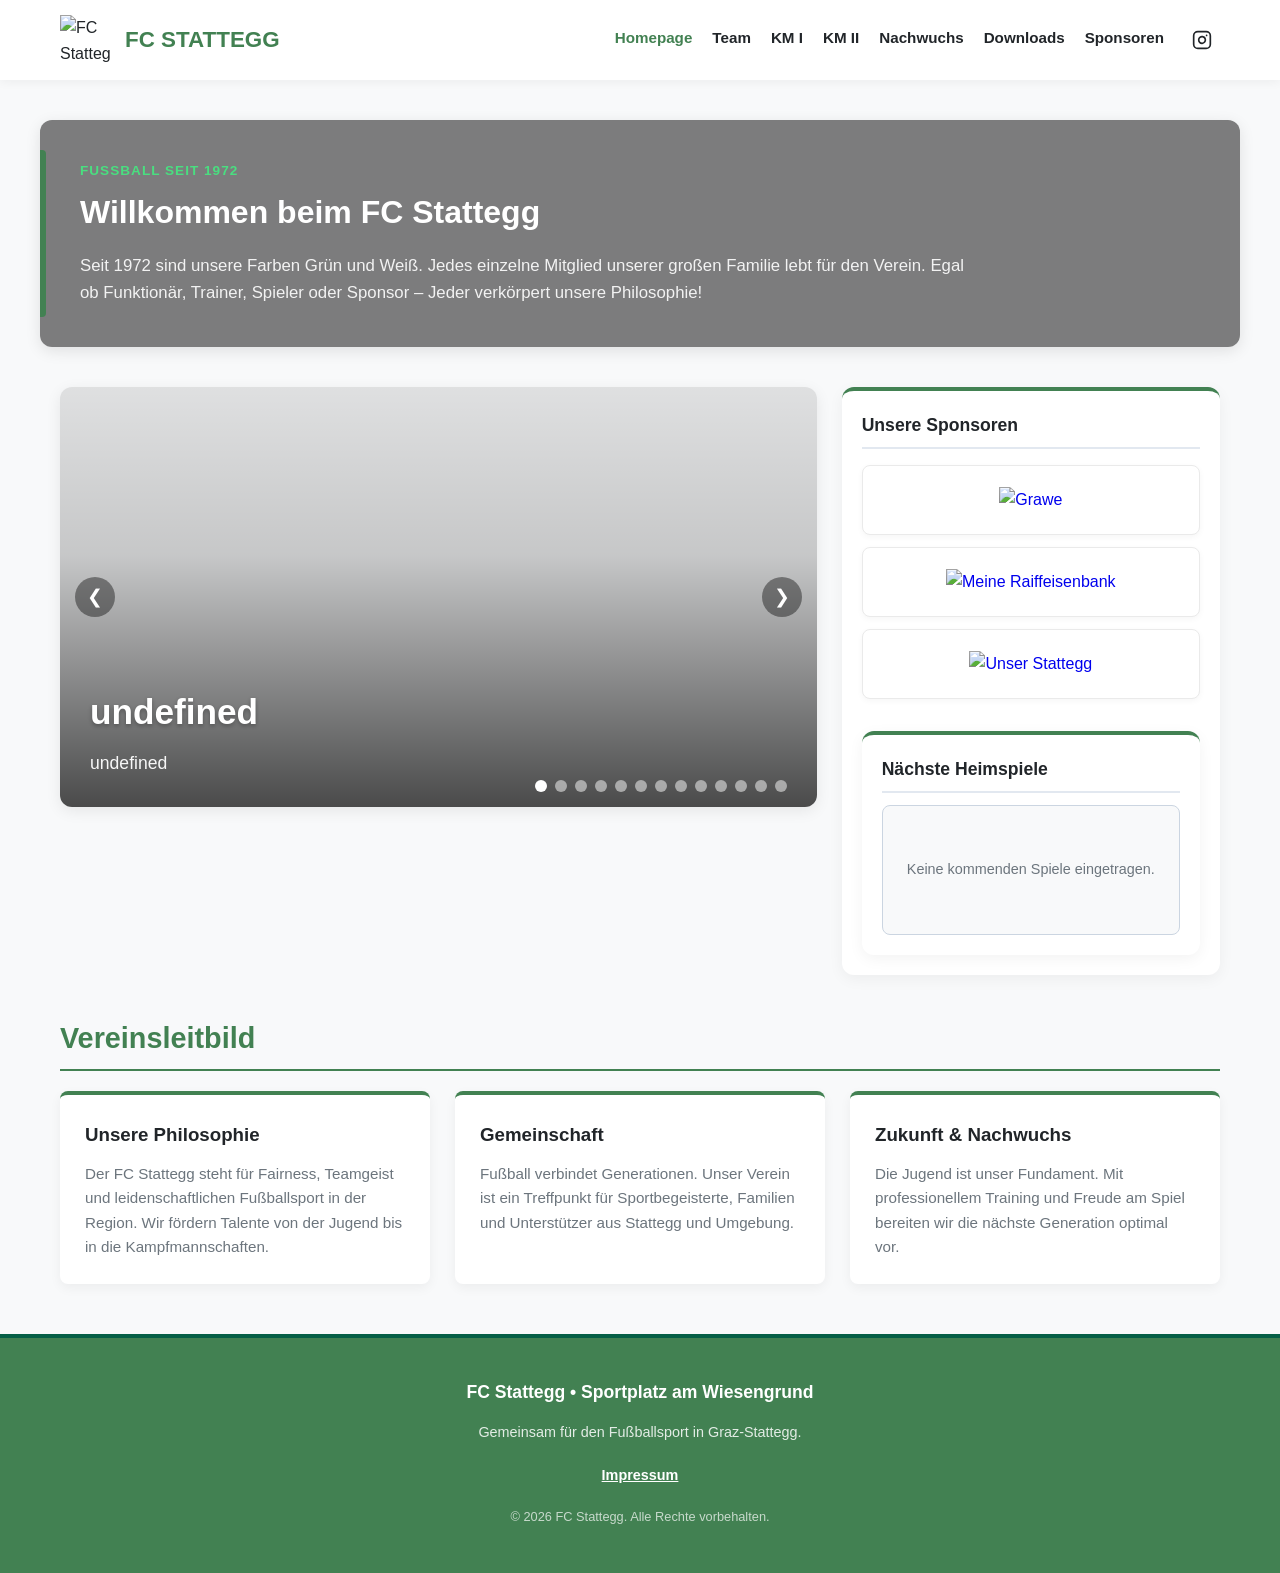
==== commit c1bf110c: "new build" ====
--- a/index.html
+++ b/index.html
@@ -5,292 +5,7 @@
     <meta name="viewport" content="width=device-width, initial-scale=1.0">
     <title>FC Stattegg - Homepage</title>
     <link rel="icon" type="image/png" href="images/Logo.png">
-    <style>
-:root {
-    --primary-green: #428152;
-    --light-green: #529B73;
-    --accent-green: #2B5A3F;
-    --bg-light: #F8F9FA;
-    --text-dark: #212529;
-    --text-muted: #6C757D;
-    --white: #FFFFFF;
-    --border-color: #CBD5E1;
-}
-
-* {
-    margin: 0;
-    padding: 0;
-    box-sizing: border-box;
-    font-family: -apple-system, BlinkMacSystemFont, "Segoe UI", Roboto, Helvetica, Arial, sans-serif;
-}
-
-body {
-    background-color: var(--bg-light);
-    color: var(--text-dark);
-    line-height: 1.6;
-}
-
-header {
-    background-color: var(--white);
-    box-shadow: 0 2px 10px rgba(0,0,0,0.05);
-    position: sticky;
-    top: 0;
-    z-index: 1000;
-}
-
-.nav-container {
-    max-width: 1200px;
-    margin: 0 auto;
-    display: flex;
-    justify-content: space-between;
-    align-items: center;
-    padding: 15px 20px;
-    flex-wrap: wrap;
-    gap: 15px;
-}
-
-.logo-area {
-    display: flex;
-    align-items: center;
-    gap: 15px;
-}
-
-.logo-area img {
-    height: 50px;
-    width: 50px;
-    object-fit: contain;
-}
-
-.logo-area h1 {
-    font-size: 1.4rem;
-    color: var(--primary-green);
-    font-weight: 700;
-}
-
-nav ul {
-    display: flex;
-    list-style: none;
-    gap: 25px;
-}
-
-nav a {
-    text-decoration: none;
-    color: var(--text-dark);
-    font-weight: 600;
-    font-size: 0.95rem;
-    transition: color 0.2s;
-}
-
-nav a:hover, nav a.active {
-    color: var(--primary-green);
-}
-
-.page-header {
-    background-color: var(--primary-green);
-    color: var(--white);
-    padding: 40px 20px;
-    text-align: center;
-}
-
-.page-header h2 {
-    font-size: 2.2rem;
-    margin-bottom: 8px;
-}
-
-.container {
-    max-width: 1200px;
-    margin: 40px auto;
-    padding: 0 20px;
-}
-
-/* Hero & Sponsoren Layout für Startseite */
-.hero-sponsors-grid {
-    display: grid;
-    grid-template-columns: 2fr 1fr;
-    gap: 25px;
-    max-width: 1200px;
-    margin: 40px auto 20px auto;
-    padding: 0 20px;
-}
-
-@media (max-width: 900px) {
-    .hero-sponsors-grid {
-        grid-template-columns: 1fr;
-    }
-}
-
-/* Rechte Sponsorenbox mit 5 Platzhaltern */
-.sidebar-sponsor {
-    background: var(--white);
-    border-radius: 8px;
-    height: 70px;
-    display: flex;
-    align-items: center;
-    justify-content: center;
-    padding: 10px 15px;
-    box-shadow: 0 2px 6px rgba(0,0,0,0.04);
-    transition: transform 0.2s, box-shadow 0.2s;
-    text-decoration: none;
-    border: 1px solid #eaeaea;
-}
-
-.sidebar-sponsor:hover {
-    transform: translateY(-2px);
-    box-shadow: 0 4px 12px rgba(0,0,0,0.08);
-    border-color: var(--primary-green);
-}
-
-.sidebar-sponsor img {
-    max-height: 100%;
-    max-width: 100%;
-    object-fit: contain;
-    display: block;
-}
-
-.section-title {
-    font-size: 1.8rem;
-    color: var(--primary-green);
-    margin-bottom: 20px;
-    border-bottom: 2px solid var(--primary-green);
-    padding-bottom: 8px;
-}
-
-.grid-3 {
-    display: grid;
-    grid-template-columns: repeat(auto-fit, minmax(300px, 1fr));
-    gap: 25px;
-    margin-bottom: 50px;
-}
-
-.card {
-    background: var(--white);
-    border-radius: 8px;
-    padding: 25px;
-    box-shadow: 0 4px 12px rgba(0,0,0,0.05);
-    border-top: 4px solid var(--primary-green);
-}
-
-.card h3 {
-    margin-bottom: 12px;
-    color: var(--text-dark);
-}
-
-.card p {
-    color: var(--text-muted);
-    font-size: 0.95rem;
-}
-
-footer {
-    background-color: var(--accent-green);
-    color: var(--white);
-    text-align: center;
-    padding: 30px 20px;
-    margin-top: 60px;
-    font-size: 0.9rem;
-}
-
-footer p {
-    margin-bottom: 5px;
-}
-
-    /* Slideshow Styles */
-    .hero-slideshow {
-        position: relative;
-        height: 420px;
-        border-radius: 12px;
-        overflow: hidden;
-        box-shadow: 0 4px 15px rgba(0,0,0,0.08);
-    }
-    .slide {
-        position: absolute;
-        top: 0;
-        left: 0;
-        width: 100%;
-        height: 100%;
-        background-size: cover;
-        background-position: center;
-        display: flex;
-        align-items: flex-end;
-        color: var(--white);
-        opacity: 0;
-        transition: opacity 1s ease-in-out;
-        z-index: 1;
-    }
-    .slide.active {
-        opacity: 1;
-        z-index: 2;
-    }
-    .slide::before {
-        content: '';
-        position: absolute;
-        top: 0;
-        left: 0;
-        width: 100%;
-        height: 100%;
-        background: linear-gradient(to top, rgba(0,0,0,0.7) 0%, rgba(0,0,0,0.2) 60%, rgba(0,0,0,0.1) 100%);
-        z-index: 1;
-    }
-    .slide-content {
-        position: relative;
-        z-index: 2;
-        padding: 30px;
-        width: 100%;
-    }
-    .slide-content h2 {
-        font-size: 2.2rem;
-        margin-bottom: 8px;
-        text-shadow: 0 2px 4px rgba(0,0,0,0.3);
-    }
-    .slide-content p {
-        font-size: 1.1rem;
-        opacity: 0.95;
-    }
-    /* Slideshow Controls */
-    .slideshow-btn {
-        position: absolute;
-        top: 50%;
-        transform: translateY(-50%);
-        background: rgba(0, 0, 0, 0.4);
-        color: white;
-        border: none;
-        width: 40px;
-        height: 40px;
-        border-radius: 50%;
-        cursor: pointer;
-        z-index: 10;
-        display: flex;
-        align-items: center;
-        justify-content: center;
-        font-size: 1.2rem;
-        transition: background 0.2s;
-    }
-    .slideshow-btn:hover {
-        background: rgba(59, 122, 87, 0.8);
-    }
-    .prev-btn { left: 15px; }
-    .next-btn { right: 15px; }
-    
-    .slideshow-dots {
-        position: absolute;
-        bottom: 15px;
-        right: 30px;
-        z-index: 10;
-        display: flex;
-        gap: 8px;
-    }
-    .dot {
-        width: 12px;
-        height: 12px;
-        border-radius: 50%;
-        background: rgba(255, 255, 255, 0.5);
-        cursor: pointer;
-        transition: background 0.2s;
-    }
-    .dot.active {
-        background: var(--white);
-    }
-
-</style>
+    <link rel="stylesheet" href="assets/css/style.css">
 </head>
 <body>
     <header>
@@ -309,7 +24,7 @@
                     <li><a href="downloads.html">Downloads</a></li>
                     <li><a href="sponsoren.html">Sponsoren</a></li>
                     <li>
-                        <a href="https://www.instagram.com/fcstattegg/" target="_blank" rel="noopener noreferrer" title="Instagram" style="display: flex; align-items: center; justify-content: center; padding: 5px 8px; color: inherit;" onmouseover="this.style.color='#E1306C'" onmouseout="this.style.color='inherit'">
+                        <a href="https://www.instagram.com/fcstattegg/" target="_blank" rel="noopener noreferrer" title="Instagram" class="nav-icon">
                             <svg xmlns="http://www.w3.org/2000/svg" width="20" height="20" viewBox="0 0 24 24" fill="none" stroke="currentColor" stroke-width="2" stroke-linecap="round" stroke-linejoin="round">
                                 <rect x="2" y="2" width="20" height="20" rx="5" ry="5"></rect>
                                 <path d="M16 11.37A4 4 0 1 1 12.63 8 4 4 0 0 1 16 11.37z"></path>
--- a/assets/css/style.css
+++ b/assets/css/style.css
@@ -0,0 +1,505 @@
+/* ==========================================================================
+   FC Stattegg – zentrales Stylesheet
+   Aufbau: 1 Variablen · 2 Reset · 3 Layout · 4 Header/Navigation
+           5 Komponenten · 6 Startseite · 7 Team/Nachwuchs/Sponsoren
+           8 Formulare/Webshop · 9 Rechtstexte · 10 Footer · 11 Responsive
+   ========================================================================== */
+
+/* 1 Variablen ------------------------------------------------------------- */
+:root {
+    --primary-green: #428152;
+    --light-green: #529B73;
+    --accent-green: #2B5A3F;
+    --bg-light: #F8F9FA;
+    --text-dark: #212529;
+    --text-muted: #6C757D;
+    --white: #FFFFFF;
+    --border-color: #CBD5E1;
+    --row-border: #E2E8F0;
+    --row-hover: #F1F5F9;
+    --radius: 8px;
+    --radius-lg: 12px;
+    --shadow: 0 4px 12px rgba(0,0,0,0.05);
+    --shadow-hover: 0 8px 20px rgba(0,0,0,0.08);
+    --max-width: 1200px;
+}
+
+/* 2 Reset ----------------------------------------------------------------- */
+* {
+    margin: 0;
+    padding: 0;
+    box-sizing: border-box;
+    font-family: -apple-system, BlinkMacSystemFont, "Segoe UI", Roboto, Helvetica, Arial, sans-serif;
+}
+
+body {
+    background-color: var(--bg-light);
+    color: var(--text-dark);
+    line-height: 1.6;
+}
+
+/* 3 Layout ---------------------------------------------------------------- */
+.container {
+    max-width: var(--max-width);
+    margin: 40px auto;
+    padding: 0 20px;
+}
+.container--narrow { max-width: 900px; }
+.container--legal  { max-width: 800px; }
+
+.page-header {
+    background-color: var(--primary-green);
+    color: var(--white);
+    padding: 40px 20px;
+    text-align: center;
+}
+.page-header h2 { font-size: 2.2rem; margin-bottom: 8px; }
+.page-header p  { font-size: 1.1rem; opacity: 0.95; }
+
+.section-title {
+    font-size: 1.8rem;
+    color: var(--primary-green);
+    margin-bottom: 20px;
+    border-bottom: 2px solid var(--primary-green);
+    padding-bottom: 8px;
+}
+.section-title--sm { font-size: 1.3rem; margin: 30px 0 15px; }
+
+.grid-3 {
+    display: grid;
+    grid-template-columns: repeat(auto-fit, minmax(300px, 1fr));
+    gap: 25px;
+    margin-bottom: 40px;
+}
+
+/* 4 Header / Navigation --------------------------------------------------- */
+header {
+    background-color: var(--white);
+    box-shadow: 0 2px 10px rgba(0,0,0,0.05);
+    position: sticky;
+    top: 0;
+    z-index: 1000;
+}
+.nav-container {
+    max-width: var(--max-width);
+    margin: 0 auto;
+    display: flex;
+    justify-content: space-between;
+    align-items: center;
+    padding: 15px 20px;
+    flex-wrap: wrap;
+    gap: 15px;
+}
+.logo-area { display: flex; align-items: center; gap: 15px; }
+.logo-area img { height: 50px; width: 50px; object-fit: contain; }
+.logo-area h1 { font-size: 1.4rem; color: var(--primary-green); font-weight: 700; }
+
+nav ul { display: flex; list-style: none; gap: 20px; flex-wrap: wrap; }
+nav a {
+    text-decoration: none;
+    color: var(--text-dark);
+    font-weight: 600;
+    font-size: 0.95rem;
+    transition: color 0.2s;
+}
+nav a:hover, nav a.active { color: var(--primary-green); }
+nav a.nav-icon { display: flex; align-items: center; padding: 5px 8px; }
+nav a.nav-icon:hover { color: #E1306C; }
+
+/* 5 Komponenten ----------------------------------------------------------- */
+.card {
+    background: var(--white);
+    border-radius: var(--radius);
+    padding: 25px;
+    box-shadow: var(--shadow);
+    border-top: 4px solid var(--primary-green);
+}
+.card h3 { margin-bottom: 12px; color: var(--text-dark); }
+.card p  { color: var(--text-muted); font-size: 0.95rem; }
+.card--mb { margin-bottom: 30px; }
+.card--intro { border-top: none; border-left: 5px solid var(--primary-green); margin-bottom: 40px; }
+.card--form { padding: 40px; }
+
+table {
+    width: 100%;
+    border-collapse: collapse;
+    background: var(--white);
+    border-radius: var(--radius);
+    overflow: hidden;
+    box-shadow: var(--shadow);
+    margin-bottom: 30px;
+}
+th, td { padding: 12px 15px; text-align: left; border-bottom: 1px solid var(--row-border); }
+th { background-color: var(--primary-green); color: var(--white); font-weight: 600; }
+tr:hover { background-color: var(--row-hover); }
+
+.table-wrap {
+    background: var(--white);
+    border-radius: var(--radius);
+    padding: 20px;
+    box-shadow: var(--shadow);
+    margin-bottom: 40px;
+}
+.table-wrap table { box-shadow: none; margin-bottom: 0; }
+
+.embed-box {
+    background: var(--white);
+    border-radius: var(--radius-lg);
+    padding: 15px;
+    box-shadow: var(--shadow);
+    margin-bottom: 40px;
+    border-top: 4px solid var(--primary-green);
+    overflow: hidden;
+}
+.embed-box iframe { width: 100%; height: 580px; border: none; display: block; }
+
+.download-link { color: var(--primary-green); font-weight: 600; text-decoration: none; }
+.download-link:hover { text-decoration: underline; }
+
+.btn {
+    display: block;
+    width: 100%;
+    background-color: var(--primary-green);
+    color: var(--white);
+    border: none;
+    padding: 14px 30px;
+    font-size: 1.1rem;
+    font-weight: 600;
+    border-radius: var(--radius);
+    cursor: pointer;
+    margin-top: 10px;
+    transition: background-color 0.2s;
+}
+.btn:hover { background-color: var(--accent-green); }
+
+/* 6 Startseite ------------------------------------------------------------ */
+.hero-sponsors-grid {
+    display: grid;
+    grid-template-columns: 2fr 1fr;
+    gap: 25px;
+    max-width: var(--max-width);
+    margin: 40px auto 20px auto;
+    padding: 0 20px;
+}
+
+.sponsors-sidebar {
+    background: var(--white);
+    border-radius: var(--radius-lg);
+    padding: 20px;
+    box-shadow: 0 4px 15px rgba(0,0,0,0.05);
+    border-top: 4px solid var(--primary-green);
+    display: flex;
+    flex-direction: column;
+    gap: 12px;
+}
+.sponsors-sidebar h3 {
+    font-size: 1.1rem;
+    color: var(--text-dark);
+    margin-bottom: 4px;
+    border-bottom: 2px solid var(--row-border);
+    padding-bottom: 8px;
+}
+.sidebar-sponsor {
+    background: var(--white);
+    border-radius: var(--radius);
+    height: 70px;
+    display: flex;
+    align-items: center;
+    justify-content: center;
+    padding: 10px 15px;
+    box-shadow: 0 2px 6px rgba(0,0,0,0.04);
+    transition: transform 0.2s, box-shadow 0.2s;
+    text-decoration: none;
+    border: 1px solid #EAEAEA;
+}
+.sidebar-sponsor:hover {
+    transform: translateY(-2px);
+    box-shadow: 0 4px 12px rgba(0,0,0,0.08);
+    border-color: var(--primary-green);
+}
+.sidebar-sponsor img { max-height: 100%; max-width: 100%; object-fit: contain; display: block; }
+
+/* Slideshow */
+.hero-slideshow {
+    position: relative;
+    height: 420px;
+    border-radius: var(--radius-lg);
+    overflow: hidden;
+    box-shadow: 0 4px 15px rgba(0,0,0,0.08);
+}
+.slide {
+    position: absolute;
+    inset: 0;
+    background-size: cover;
+    background-position: center;
+    display: flex;
+    align-items: flex-end;
+    color: var(--white);
+    opacity: 0;
+    transition: opacity 1s ease-in-out;
+    z-index: 1;
+    text-decoration: none;
+}
+.slide.active { opacity: 1; z-index: 2; }
+.slide::before {
+    content: '';
+    position: absolute;
+    inset: 0;
+    background: linear-gradient(to top, rgba(0,0,0,0.7) 0%, rgba(0,0,0,0.2) 60%, rgba(0,0,0,0.1) 100%);
+    z-index: 1;
+}
+.slide-content { position: relative; z-index: 2; padding: 30px; width: 100%; }
+.slide-content h2 { font-size: 2.2rem; margin-bottom: 8px; color: var(--white); text-shadow: 0 2px 4px rgba(0,0,0,0.3); }
+.slide-content p  { font-size: 1.1rem; color: var(--white); opacity: 0.95; }
+
+.slideshow-btn {
+    position: absolute;
+    top: 50%;
+    transform: translateY(-50%);
+    background: rgba(0,0,0,0.4);
+    color: var(--white);
+    border: none;
+    width: 40px;
+    height: 40px;
+    border-radius: 50%;
+    cursor: pointer;
+    z-index: 10;
+    display: flex;
+    align-items: center;
+    justify-content: center;
+    font-size: 1.2rem;
+    transition: background 0.2s;
+}
+.slideshow-btn:hover { background: rgba(59,122,87,0.8); }
+.prev-btn { left: 15px; }
+.next-btn { right: 15px; }
+
+.slideshow-dots { position: absolute; bottom: 15px; right: 30px; z-index: 10; display: flex; gap: 8px; }
+.dot {
+    width: 12px;
+    height: 12px;
+    border-radius: 50%;
+    background: rgba(255,255,255,0.5);
+    cursor: pointer;
+    transition: background 0.2s;
+}
+.dot.active { background: var(--white); }
+
+/* 7 Team / Nachwuchs / Sponsoren ------------------------------------------ */
+.team-grid {
+    display: grid;
+    grid-template-columns: repeat(auto-fit, minmax(260px, 1fr));
+    gap: 25px;
+    margin-bottom: 50px;
+}
+.team-grid--youth { grid-template-columns: repeat(auto-fit, minmax(240px, 1fr)); }
+
+.team-card {
+    background: var(--white);
+    border-radius: var(--radius-lg);
+    padding: 20px;
+    box-shadow: var(--shadow);
+    text-align: center;
+    border-top: 4px solid var(--primary-green);
+    display: flex;
+    flex-direction: column;
+    align-items: center;
+}
+.team-card h4 { font-size: 1.1rem; color: var(--text-dark); margin-bottom: 4px; }
+.team-card p  { color: var(--light-green); font-weight: 600; font-size: 0.95rem; }
+
+.team-avatar {
+    width: 100%;
+    height: 220px;
+    background-color: var(--bg-light);
+    border-radius: var(--radius);
+    position: relative;
+    overflow: hidden;
+    margin-bottom: 15px;
+}
+.team-avatar img { width: 100%; height: 100%; object-fit: cover; }
+
+/* Kontakt-Overlay (Hover) */
+.team-overlay {
+    position: absolute;
+    inset: 0;
+    background: rgba(43,90,63,0.92);
+    color: var(--white);
+    display: flex;
+    align-items: center;
+    justify-content: center;
+    opacity: 0;
+    transition: opacity 0.3s ease-in-out;
+    padding: 20px;
+    text-align: center;
+}
+.team-avatar:hover .team-overlay { opacity: 1; }
+.contact-info p { margin: 8px 0; font-size: 0.95rem; color: var(--white); }
+.contact-info a { color: var(--white); text-decoration: underline; }
+.contact-info a:hover { color: var(--row-border); }
+
+/* Jugendteams: kleinere Bilder mit Rahmen und Beschriftung als Fallback */
+.team-grid--youth .team-card { border-radius: var(--radius); transition: transform 0.2s, box-shadow 0.2s; }
+.team-grid--youth .team-card:hover { transform: translateY(-4px); box-shadow: var(--shadow-hover); }
+.team-grid--youth .team-avatar {
+    height: 150px;
+    border-radius: 6px;
+    border: 1px solid var(--border-color);
+    display: flex;
+    align-items: center;
+    justify-content: center;
+    color: var(--text-muted);
+    font-weight: 600;
+}
+.team-grid--youth .team-avatar span { position: absolute; }
+.team-grid--youth .team-card p { font-size: 0.9rem; }
+
+/* Kader-Tabellen (KM I / KM II) */
+.player-photo {
+    width: 40px;
+    height: 40px;
+    border-radius: 50%;
+    background: var(--row-border);
+    display: inline-flex;
+    align-items: center;
+    justify-content: center;
+    overflow: hidden;
+    color: var(--text-muted);
+}
+.player-photo img { width: 100%; height: 100%; object-fit: cover; }
+.player-number { text-align: center; font-weight: 700; color: var(--primary-green); }
+.player-name { font-weight: 600; }
+.text-center { text-align: center; }
+.text-muted  { color: var(--text-muted); }
+.text-error  { color: #B91C1C; }
+
+/* Sponsoren */
+.sponsor-grid {
+    display: grid;
+    grid-template-columns: repeat(auto-fit, minmax(260px, 1fr));
+    gap: 25px;
+    margin-bottom: 50px;
+}
+.sponsor-card {
+    background: var(--white);
+    border-radius: var(--radius);
+    padding: 20px;
+    box-shadow: var(--shadow);
+    text-align: center;
+    border-top: 4px solid var(--primary-green);
+    display: flex;
+    flex-direction: column;
+    align-items: center;
+    justify-content: space-between;
+    transition: transform 0.2s, box-shadow 0.2s;
+}
+.sponsor-card:hover { transform: translateY(-4px); box-shadow: var(--shadow-hover); }
+.sponsor-card h4 { font-size: 1.05rem; color: var(--text-dark); }
+.sponsor-logo-container {
+    width: 100%;
+    height: 110px;
+    background-color: var(--bg-light);
+    border-radius: 6px;
+    display: flex;
+    align-items: center;
+    justify-content: center;
+    padding: 10px;
+    margin-bottom: 12px;
+    border: 1px solid var(--border-color);
+}
+.sponsor-logo-container img { max-height: 100%; max-width: 100%; object-fit: contain; }
+
+/* 8 Formulare / Webshop --------------------------------------------------- */
+.subtitle { color: var(--text-muted); margin-bottom: 30px; font-size: 1.05rem; }
+
+.form-group { margin-bottom: 20px; }
+label { display: block; font-weight: 600; margin-bottom: 8px; color: var(--text-dark); }
+
+input[type="text"],
+input[type="email"],
+input[type="tel"],
+select {
+    width: 100%;
+    padding: 12px 15px;
+    border: 1px solid var(--border-color);
+    border-radius: var(--radius);
+    font-size: 1rem;
+    background-color: #FAFAFA;
+    transition: border-color 0.2s, background-color 0.2s;
+}
+input:focus, select:focus {
+    outline: none;
+    border-color: var(--primary-green);
+    background-color: var(--white);
+}
+
+.row { display: flex; gap: 20px; }
+.col { flex: 1; }
+
+.article-table { margin-top: 10px; margin-bottom: 20px; box-shadow: none; border-radius: 0; }
+.article-table th { background-color: #E8F5E9; color: var(--accent-green); }
+.article-table th, .article-table td { font-size: 0.95rem; }
+.article-table input[type="number"] {
+    width: 70px;
+    padding: 8px;
+    text-align: center;
+    border: 1px solid var(--border-color);
+    border-radius: 6px;
+}
+.article-table select { padding: 8px; font-size: 0.9rem; }
+
+.total-box {
+    background: #E8F5E9;
+    padding: 15px 20px;
+    border-radius: var(--radius);
+    display: flex;
+    justify-content: space-between;
+    align-items: center;
+    font-size: 1.2rem;
+    font-weight: bold;
+    color: var(--accent-green);
+    margin: 25px 0;
+}
+
+.checkbox-group { display: flex; align-items: center; gap: 10px; margin-top: 15px; }
+.checkbox-group input { width: 18px; height: 18px; accent-color: var(--primary-green); }
+.checkbox-group label { font-weight: normal; font-size: 0.95rem; margin-bottom: 0; }
+
+/* 9 Rechtstexte (Impressum, Datenschutz) ---------------------------------- */
+.legal {
+    background: var(--white);
+    padding: 40px;
+    border-radius: var(--radius-lg);
+    box-shadow: 0 4px 15px rgba(0,0,0,0.05);
+    border-top: 4px solid var(--primary-green);
+}
+.legal h1 { font-size: 1.8rem; margin-bottom: 20px; color: var(--text-dark); }
+.legal h2 { color: var(--primary-green); font-size: 1.2rem; margin-top: 25px; margin-bottom: 10px; }
+.legal p  { color: var(--text-muted); margin-bottom: 10px; }
+.back-link { display: inline-block; margin-top: 30px; color: var(--primary-green); text-decoration: none; font-weight: bold; }
+.back-link:hover { text-decoration: underline; }
+
+/* 10 Footer --------------------------------------------------------------- */
+footer {
+    background-color: var(--accent-green);
+    color: var(--white);
+    text-align: center;
+    padding: 30px 20px;
+    margin-top: 60px;
+    font-size: 0.9rem;
+}
+footer p { margin-bottom: 5px; }
+footer a { color: var(--white); font-weight: bold; text-decoration: underline; margin: 0 15px; }
+.footer-small { font-size: 0.8rem; opacity: 0.8; margin-top: 5px; }
+
+/* 11 Responsive ----------------------------------------------------------- */
+@media (max-width: 900px) {
+    .hero-sponsors-grid { grid-template-columns: 1fr; }
+}
+@media (max-width: 768px) {
+    .row { flex-direction: column; gap: 0; }
+    .card--form, .legal { padding: 20px; }
+    .article-table { display: block; overflow-x: auto; }
+    .hero-slideshow { height: 320px; }
+    .slide-content h2 { font-size: 1.6rem; }
+}
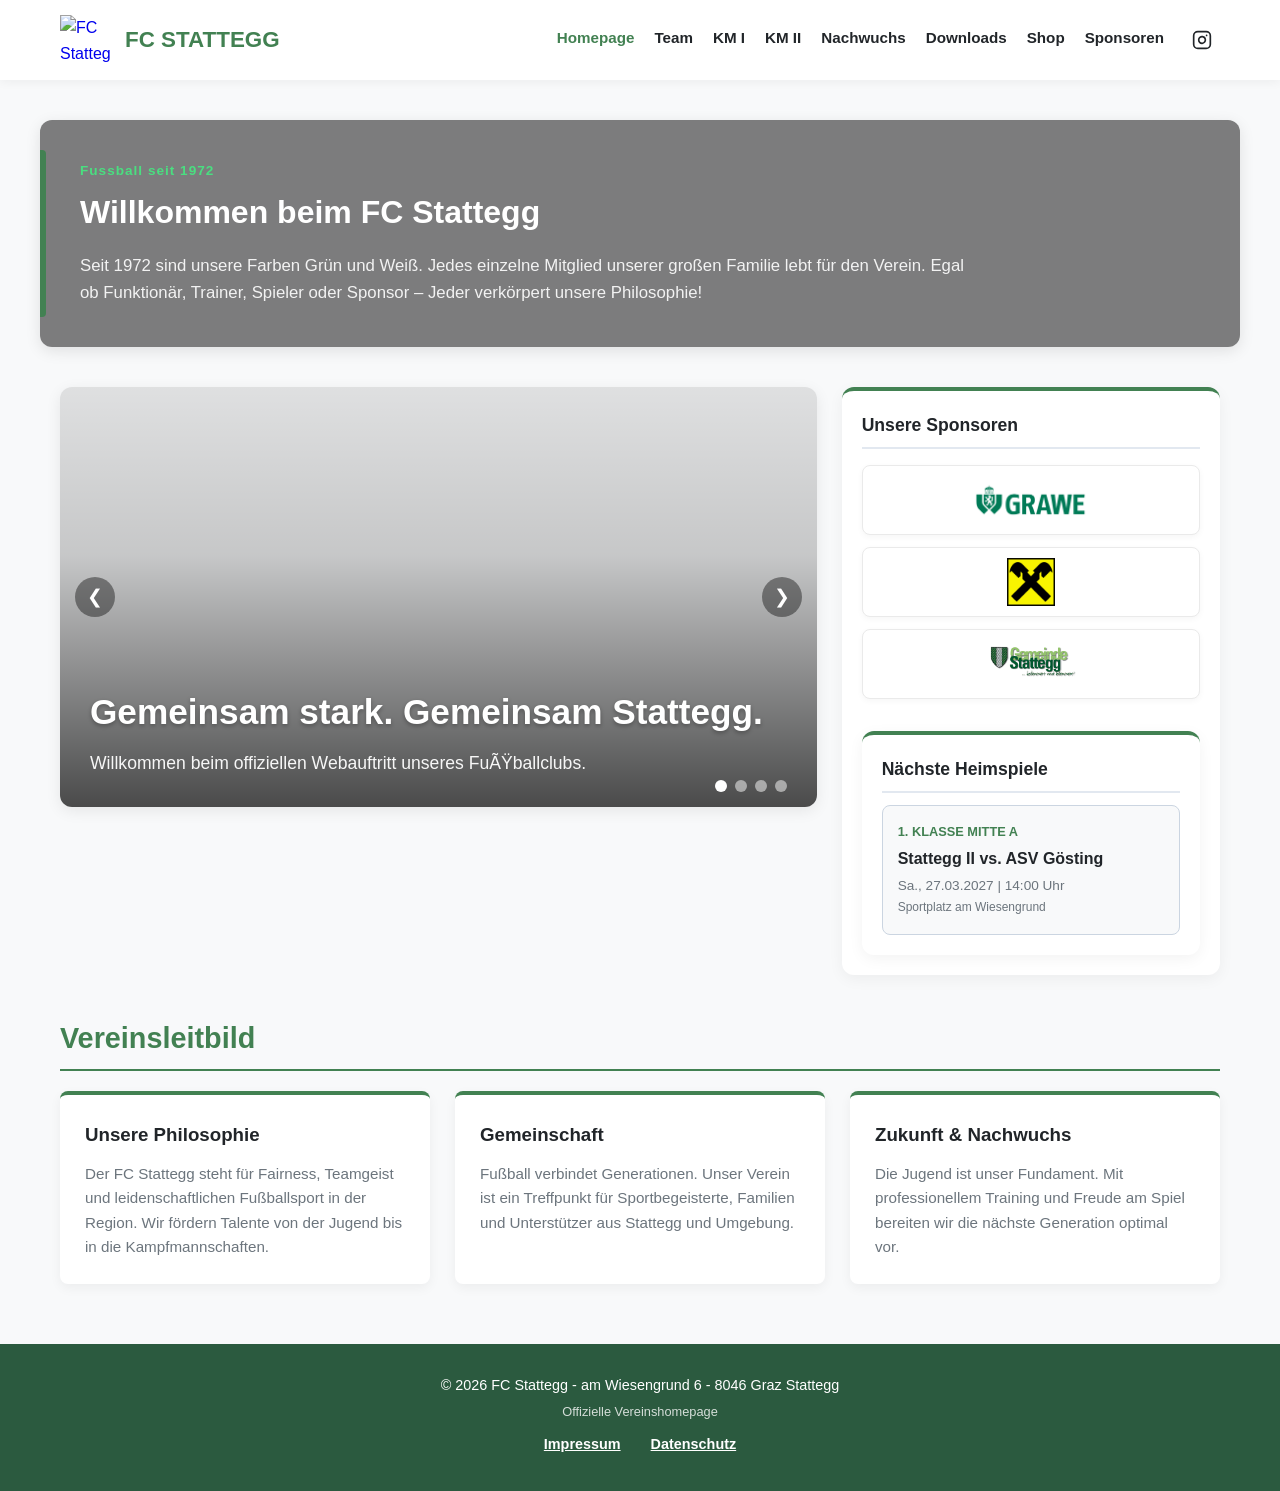
==== commit 9e884011: "final build" ====
--- a/index.html
+++ b/index.html
@@ -6,79 +6,37 @@
     <title>FC Stattegg - Homepage</title>
     <link rel="icon" type="image/png" href="images/Logo.png">
     <link rel="stylesheet" href="assets/css/style.css">
+    <script src="assets/js/site.js" defer></script>
+    <script src="assets/js/home.js" defer></script>
 </head>
 <body>
-    <header>
-        <div class="nav-container">
-            <div class="logo-area">
-                <img src="images/Logo.png" alt="FC Stattegg Logo">
-                <h1>FC STATTEGG</h1>
-            </div>
-            <nav>
-                <ul>
-                    <li><a href="index.html" class="active">Homepage</a></li>
-                    <li><a href="team.html">Team</a></li>
-                    <li><a href="km1.html">KM I</a></li>
-                    <li><a href="km2.html">KM II</a></li>
-                    <li><a href="nachwuchs.html">Nachwuchs</a></li>
-                    <li><a href="downloads.html">Downloads</a></li>
-                    <li><a href="sponsoren.html">Sponsoren</a></li>
-                    <li>
-                        <a href="https://www.instagram.com/fcstattegg/" target="_blank" rel="noopener noreferrer" title="Instagram" class="nav-icon">
-                            <svg xmlns="http://www.w3.org/2000/svg" width="20" height="20" viewBox="0 0 24 24" fill="none" stroke="currentColor" stroke-width="2" stroke-linecap="round" stroke-linejoin="round">
-                                <rect x="2" y="2" width="20" height="20" rx="5" ry="5"></rect>
-                                <path d="M16 11.37A4 4 0 1 1 12.63 8 4 4 0 0 1 16 11.37z"></path>
-                                <line x1="17.5" y1="6.5" x2="17.51" y2="6.5"></line>
-                            </svg>
-                        </a>
-                    </li>
-                </ul>
-            </nav>
-        </div>
-    </header>
+    <div id="site-header"></div>
 
-    <!-- Willkommens-Intro (Statisch im HTML) -->
-    <div style="position: relative; background: linear-gradient(rgba(0,0,0,0.5), rgba(0,0,0,0.5)), url('images/banner-bg.jpg') center/cover no-repeat; border-radius: 12px; padding: 40px 30px; margin: 40px auto 30px auto; max-width: 1200px; color: var(--white); box-shadow: 0 4px 15px rgba(0,0,0,0.1);">
-        <div style="position: absolute; left: 0; top: 30px; bottom: 30px; width: 6px; background: var(--primary-green); border-radius: 0 4px 4px 0;"></div>
-        <div style="padding-left: 10px;">
-            <span style="font-size: 0.85rem; text-transform: uppercase; letter-spacing: 1px; color: #4ADE80; font-weight: bold; display: block; margin-bottom: 5px;">Fussball seit 1972</span>
-            <h2 style="font-size: 2rem; margin: 0 0 15px 0; color: #FFFFFF; font-weight: 700;">Willkommen beim FC Stattegg</h2>
-            <p style="font-size: 1.05rem; margin: 0; line-height: 1.6; color: rgba(255, 255, 255, 0.9); max-width: 900px;">
-                Seit 1972 sind unsere Farben Grün und Weiß. Jedes einzelne Mitglied unserer großen Familie lebt für den Verein. Egal ob Funktionär, Trainer, Spieler oder Sponsor – Jeder verkörpert unsere Philosophie!
-            </p>
-        </div>
+    <div class="welcome">
+        <span class="welcome-kicker">Fussball seit 1972</span>
+        <h2>Willkommen beim FC Stattegg</h2>
+        <p>Seit 1972 sind unsere Farben Grün und Weiß. Jedes einzelne Mitglied unserer großen Familie lebt für den Verein. Egal ob Funktionär, Trainer, Spieler oder Sponsor – Jeder verkörpert unsere Philosophie!</p>
     </div>
 
     <div class="hero-sponsors-grid">
-        <!-- Slideshow (Wird dynamisch über slideshow.csv geladen) -->
+        <!-- Slideshow: wird aus data/slideshow.csv geladen (assets/js/home.js) -->
         <div class="hero-slideshow" id="hero-slideshow-container">
-            <div style="padding: 20px; text-align: center; color: var(--text-muted); display: flex; align-items: center; justify-content: center; height: 100%;">
-                Lade Slideshow...
+            <div class="loading">Lade Slideshow...</div>
+        </div>
+
+        <div class="sponsors-sidebar">
+            <h3>Unsere Sponsoren</h3>
+            <div id="home-sponsors" class="sponsor-list"></div>
+
+
+            <!-- Nächste Heimspiele: wird aus data/spiele.csv geladen -->
+            <div class="next-games">
+                <h3>Nächste Heimspiele</h3>
+                <div id="next-games-container">
+                    <div class="loading">Lade Spielplan...</div>
+                </div>
             </div>
         </div>
-        
-        <div class="sponsors-sidebar">
-            <h3>Unsere Sponsoren</h3>
-            <a href="sponsoren.html" class="sidebar-sponsor" title="GRAWE">
-                <img src="images/Logo_GRAWE.jpg" alt="Grawe">
-            </a>
-            <a href="sponsoren.html" class="sidebar-sponsor" title="Raiffeisen Meine Bank">
-                <img src="images/raika-logo.jpg" alt="Meine Raiffeisenbank">
-            </a>
-            <a href="sponsoren.html" class="sidebar-sponsor" title="Unser Stattegg">
-                <img src="images/stattegg_gemeinde_logo.jpg" alt="Unser Stattegg">
-            </a>
-
-            <!-- Mini-Slideshow für die nächsten 3 Heimspiele -->
-            <div style="background: var(--white); border-radius: 12px; padding: 20px; box-shadow: 0 4px 15px rgba(0,0,0,0.05); border-top: 4px solid var(--primary-green); margin-top: 20px;">
-                <h3 style="font-size: 1.1rem; color: var(--text-dark); margin-bottom: 12px; border-bottom: 2px solid #E2E8F0; padding-bottom: 8px;">Nächste Heimspiele</h3>
-                <div id="next-games-container" style="position: relative; height: 130px; border-radius: 8px; overflow: hidden; background: var(--bg-light); border: 1px solid var(--border-color);">
-                    <div style="padding: 15px; text-align: center; color: var(--text-muted); font-size: 0.9rem; display: flex; align-items: center; justify-content: center; height: 100%;">
-                        Lade Spielplan...
-                    </div>
-                </div>
-            </div>
-        </div>  
     </div>
 
     <div class="container">
@@ -99,181 +57,6 @@
         </div>
     </div>
 
-    <!-- FOOTER -->
-    <footer style="background: var(--primary-green); color: var(--white); padding: 40px 20px; margin-top: 50px; text-align: center; border-top: 4px solid #065F46;">
-        <div style="max-width: 1200px; margin: 0 auto;">
-            <p style="margin-bottom: 15px; font-weight: bold; font-size: 1.1rem;">FC Stattegg &bull; Sportplatz am Wiesengrund</p>
-            <p style="color: rgba(255, 255, 255, 0.85); font-size: 0.9rem; margin-bottom: 20px;">Gemeinsam für den Fußballsport in Graz-Stattegg.</p>
-            <div style="margin-bottom: 20px;">
-                <a href="impressum.html" style="color: var(--white); text-decoration: none; margin: 0 15px; font-size: 0.9rem; font-weight: bold; text-decoration: underline;">Impressum</a>
-            </div>
-            <p style="color: rgba(255, 255, 255, 0.7); font-size: 0.8rem;">&copy; 2026 FC Stattegg. Alle Rechte vorbehalten.</p>
-        </div>
-    </footer>
-
-    <script>
-        // 1. Slideshow aus slideshow.csv laden
-        document.addEventListener("DOMContentLoaded", function() {
-            fetch('slideshow.csv')
-                .then(response => response.text())
-                .then(data => {
-                    const rows = data.split('\n').map(r => r.includes(';') ? r.split(';') : r.split(','));
-                    const headers = rows[0].map(h => h.trim().replace(/^["']|["']$/g, ''));
-                    
-                    const slides = [];
-                    for (let i = 1; i < rows.length; i++) {
-                        if (rows[i].length >= headers.length) {
-                            const slide = {};
-                            headers.forEach((h, index) => {
-                                slide[h] = rows[i][index] ? rows[i][index].trim().replace(/^["']|["']$/g, '') : '';
-                            });
-                            slides.push(slide);
-                        }
-                    }
-
-                    if (slides.length > 0) {
-                        const container = document.getElementById('hero-slideshow-container');
-                        let slidesHtml = '';
-                        let dotsHtml = '';
-
-                        slides.forEach((s, idx) => {
-                            slidesHtml += `
-                                <a href="${s.Link}" class="slide ${idx === 0 ? 'active' : ''}" style="background-image: url('${s.Bild}'); background-size: cover; background-position: center; text-decoration: none;">
-                                    <div class="slide-content">
-                                        <h2 style="color: #ffffff !important;">${s.Titel}</h2>
-                                        <p style="color: #ffffff !important;">${s.Text}</p>
-                                    </div>
-                                </a>
-                            `;
-                            dotsHtml += `<span class="dot ${idx === 0 ? 'active' : ''}"></span>`;
-                        });
-
-                        slidesHtml += `
-                            <button class="slideshow-btn prev-btn">&#10094;</button>
-                            <button class="slideshow-btn next-btn">&#10095;</button>
-                            <div class="slideshow-dots">${dotsHtml}</div>
-                        `;
-
-                        container.innerHTML = slidesHtml;
-                        initSlideshow();
-                    }
-                })
-                .catch(err => console.error("Fehler beim Laden von slideshow.csv:", err));
-        });
-
-        function initSlideshow() {
-            var slides = document.querySelectorAll('.slide');
-            var dots = document.querySelectorAll('.dot');
-            var currentSlide = 0;
-            var slideInterval;
-
-            function showSlide(index) {
-                slides.forEach(function(slide, i) {
-                    slide.classList.remove('active');
-                    if(dots[i]) dots[i].classList.remove('active');
-                });
-                currentSlide = (index + slides.length) % slides.length;
-                slides[currentSlide].classList.add('active');
-                if(dots[currentSlide]) dots[currentSlide].classList.add('active');
-            }
-
-            function nextSlide() {
-                showSlide(currentSlide + 1);
-            }
-
-            function prevSlide() {
-                showSlide(currentSlide - 1);
-            }
-
-            var nextBtn = document.querySelector('.next-btn');
-            var prevBtn = document.querySelector('.prev-btn');
-
-            if(nextBtn) nextBtn.addEventListener('click', function() { nextSlide(); resetTimer(); });
-            if(prevBtn) prevBtn.addEventListener('click', function() { prevSlide(); resetTimer(); });
-
-            dots.forEach(function(dot, i) {
-                dot.addEventListener('click', function() {
-                    showSlide(i);
-                    resetTimer();
-                });
-            });
-
-            function startTimer() {
-                slideInterval = setInterval(nextSlide, 6000);
-            }
-
-            function resetTimer() {
-                clearInterval(slideInterval);
-                startTimer();
-            }
-
-            startTimer();
-        }
-
-        // 2. Mini-Slideshow für die nächsten Heimspiele (aus spiele.csv)
-        document.addEventListener("DOMContentLoaded", function() {
-            fetch('spiele.csv')
-                .then(response => response.text())
-                .then(data => {
-                    const rows = data.split('\n').map(row => row.includes(';') ? row.split(';') : row.split(','));
-                    const headers = rows[0].map(h => h.trim().replace(/^["']|["']$/g, ''));
-                    
-                    const games = [];
-                    for (let i = 1; i < rows.length; i++) {
-                        if (rows[i].length >= headers.length) {
-                            const game = {};
-                            headers.forEach((h, index) => {
-                                game[h] = rows[i][index] ? rows[i][index].trim().replace(/^["']|["']$/g, '') : '';
-                            });
-                            games.push(game);
-                        }
-                    }
-
-                    const today = new Date().toISOString().split('T')[0];
-                    const upcomingGames = games.filter(g => g.Datum && g.Datum >= today);
-                    upcomingGames.sort((a, b) => new Date(a.Datum) - new Date(b.Datum));
-                    const next3 = upcomingGames.slice(0, 3);
-
-                    const container = document.getElementById('next-games-container');
-                    if (next3.length === 0) {
-                        container.innerHTML = '<div style="padding: 15px; text-align: center; color: var(--text-muted); font-size: 0.9rem; display: flex; align-items: center; justify-content: center; height: 100%;">Keine kommenden Spiele eingetragen.</div>';
-                        return;
-                    }
-
-                    let htmlContent = '';
-                    next3.forEach((g, index) => {
-                        htmlContent += `
-                            <div class="mini-slide" style="position: absolute; top: 0; left: 0; width: 100%; height: 100%; padding: 15px; display: flex; flex-direction: column; justify-content: center; opacity: ${index === 0 ? '1' : '0'}; transition: opacity 0.8s ease-in-out;">
-                                <span style="font-size: 0.8rem; color: var(--primary-green); font-weight: bold; text-transform: uppercase;">${g.Wettbewerb || 'Spiel'}</span>
-                                <h4 style="font-size: 1rem; color: var(--text-dark); margin: 3px 0;">${g.Heim} vs. ${g.Gast}</h4>
-                                <p style="font-size: 0.85rem; color: var(--text-muted);">${formatDate(g.Datum)} | ${g.Uhrzeit} Uhr</p>
-                                <span style="font-size: 0.75rem; color: var(--text-muted); margin-top: 2px;">${g.Ort || 'Sportplatz am Wiesengrund'}</span>
-                            </div>
-                        `;
-                    });
-
-                    container.innerHTML = htmlContent;
-
-                    const miniSlides = container.querySelectorAll('.mini-slide');
-                    if (miniSlides.length > 1) {
-                        let currentMini = 0;
-                        setInterval(function() {
-                            miniSlides[currentMini].style.opacity = '0';
-                            currentMini = (currentMini + 1) % miniSlides.length;
-                            miniSlides[currentMini].style.opacity = '1';
-                        }, 4000);
-                    }
-                })
-                .catch(error => {
-                    console.error('Fehler beim Laden des Spielplans:', error);
-                });
-
-            function formatDate(dateStr) {
-                const options = { weekday: 'short', year: 'numeric', month: '2-digit', day: '2-digit' };
-                const date = new Date(dateStr);
-                return date.toLocaleDateString('de-AT', options);
-            }
-        });
-    </script>
+    <div id="site-footer"></div>
 </body>
 </html>
--- a/assets/css/style.css
+++ b/assets/css/style.css
@@ -1,505 +1,605 @@
-/* ==========================================================================
-   FC Stattegg – zentrales Stylesheet
-   Aufbau: 1 Variablen · 2 Reset · 3 Layout · 4 Header/Navigation
-           5 Komponenten · 6 Startseite · 7 Team/Nachwuchs/Sponsoren
-           8 Formulare/Webshop · 9 Rechtstexte · 10 Footer · 11 Responsive
-   ========================================================================== */
-
-/* 1 Variablen ------------------------------------------------------------- */
-:root {
-    --primary-green: #428152;
-    --light-green: #529B73;
-    --accent-green: #2B5A3F;
-    --bg-light: #F8F9FA;
-    --text-dark: #212529;
-    --text-muted: #6C757D;
-    --white: #FFFFFF;
-    --border-color: #CBD5E1;
-    --row-border: #E2E8F0;
-    --row-hover: #F1F5F9;
-    --radius: 8px;
-    --radius-lg: 12px;
-    --shadow: 0 4px 12px rgba(0,0,0,0.05);
-    --shadow-hover: 0 8px 20px rgba(0,0,0,0.08);
-    --max-width: 1200px;
-}
-
-/* 2 Reset ----------------------------------------------------------------- */
-* {
-    margin: 0;
-    padding: 0;
-    box-sizing: border-box;
-    font-family: -apple-system, BlinkMacSystemFont, "Segoe UI", Roboto, Helvetica, Arial, sans-serif;
-}
-
-body {
-    background-color: var(--bg-light);
-    color: var(--text-dark);
-    line-height: 1.6;
-}
-
-/* 3 Layout ---------------------------------------------------------------- */
-.container {
-    max-width: var(--max-width);
-    margin: 40px auto;
-    padding: 0 20px;
-}
-.container--narrow { max-width: 900px; }
-.container--legal  { max-width: 800px; }
-
-.page-header {
-    background-color: var(--primary-green);
-    color: var(--white);
-    padding: 40px 20px;
-    text-align: center;
-}
-.page-header h2 { font-size: 2.2rem; margin-bottom: 8px; }
-.page-header p  { font-size: 1.1rem; opacity: 0.95; }
-
-.section-title {
-    font-size: 1.8rem;
-    color: var(--primary-green);
-    margin-bottom: 20px;
-    border-bottom: 2px solid var(--primary-green);
-    padding-bottom: 8px;
-}
-.section-title--sm { font-size: 1.3rem; margin: 30px 0 15px; }
-
-.grid-3 {
-    display: grid;
-    grid-template-columns: repeat(auto-fit, minmax(300px, 1fr));
-    gap: 25px;
-    margin-bottom: 40px;
-}
-
-/* 4 Header / Navigation --------------------------------------------------- */
-header {
-    background-color: var(--white);
-    box-shadow: 0 2px 10px rgba(0,0,0,0.05);
-    position: sticky;
-    top: 0;
-    z-index: 1000;
-}
-.nav-container {
-    max-width: var(--max-width);
-    margin: 0 auto;
-    display: flex;
-    justify-content: space-between;
-    align-items: center;
-    padding: 15px 20px;
-    flex-wrap: wrap;
-    gap: 15px;
-}
-.logo-area { display: flex; align-items: center; gap: 15px; }
-.logo-area img { height: 50px; width: 50px; object-fit: contain; }
-.logo-area h1 { font-size: 1.4rem; color: var(--primary-green); font-weight: 700; }
-
-nav ul { display: flex; list-style: none; gap: 20px; flex-wrap: wrap; }
-nav a {
-    text-decoration: none;
-    color: var(--text-dark);
-    font-weight: 600;
-    font-size: 0.95rem;
-    transition: color 0.2s;
-}
-nav a:hover, nav a.active { color: var(--primary-green); }
-nav a.nav-icon { display: flex; align-items: center; padding: 5px 8px; }
-nav a.nav-icon:hover { color: #E1306C; }
-
-/* 5 Komponenten ----------------------------------------------------------- */
-.card {
-    background: var(--white);
-    border-radius: var(--radius);
-    padding: 25px;
-    box-shadow: var(--shadow);
-    border-top: 4px solid var(--primary-green);
-}
-.card h3 { margin-bottom: 12px; color: var(--text-dark); }
-.card p  { color: var(--text-muted); font-size: 0.95rem; }
-.card--mb { margin-bottom: 30px; }
-.card--intro { border-top: none; border-left: 5px solid var(--primary-green); margin-bottom: 40px; }
-.card--form { padding: 40px; }
-
-table {
-    width: 100%;
-    border-collapse: collapse;
-    background: var(--white);
-    border-radius: var(--radius);
-    overflow: hidden;
-    box-shadow: var(--shadow);
-    margin-bottom: 30px;
-}
-th, td { padding: 12px 15px; text-align: left; border-bottom: 1px solid var(--row-border); }
-th { background-color: var(--primary-green); color: var(--white); font-weight: 600; }
-tr:hover { background-color: var(--row-hover); }
-
-.table-wrap {
-    background: var(--white);
-    border-radius: var(--radius);
-    padding: 20px;
-    box-shadow: var(--shadow);
-    margin-bottom: 40px;
-}
-.table-wrap table { box-shadow: none; margin-bottom: 0; }
-
-.embed-box {
-    background: var(--white);
-    border-radius: var(--radius-lg);
-    padding: 15px;
-    box-shadow: var(--shadow);
-    margin-bottom: 40px;
-    border-top: 4px solid var(--primary-green);
-    overflow: hidden;
-}
-.embed-box iframe { width: 100%; height: 580px; border: none; display: block; }
-
-.download-link { color: var(--primary-green); font-weight: 600; text-decoration: none; }
-.download-link:hover { text-decoration: underline; }
-
-.btn {
-    display: block;
-    width: 100%;
-    background-color: var(--primary-green);
-    color: var(--white);
-    border: none;
-    padding: 14px 30px;
-    font-size: 1.1rem;
-    font-weight: 600;
-    border-radius: var(--radius);
-    cursor: pointer;
-    margin-top: 10px;
-    transition: background-color 0.2s;
-}
-.btn:hover { background-color: var(--accent-green); }
-
-/* 6 Startseite ------------------------------------------------------------ */
-.hero-sponsors-grid {
-    display: grid;
-    grid-template-columns: 2fr 1fr;
-    gap: 25px;
-    max-width: var(--max-width);
-    margin: 40px auto 20px auto;
-    padding: 0 20px;
-}
-
-.sponsors-sidebar {
-    background: var(--white);
-    border-radius: var(--radius-lg);
-    padding: 20px;
-    box-shadow: 0 4px 15px rgba(0,0,0,0.05);
-    border-top: 4px solid var(--primary-green);
-    display: flex;
-    flex-direction: column;
-    gap: 12px;
-}
-.sponsors-sidebar h3 {
-    font-size: 1.1rem;
-    color: var(--text-dark);
-    margin-bottom: 4px;
-    border-bottom: 2px solid var(--row-border);
-    padding-bottom: 8px;
-}
-.sidebar-sponsor {
-    background: var(--white);
-    border-radius: var(--radius);
-    height: 70px;
-    display: flex;
-    align-items: center;
-    justify-content: center;
-    padding: 10px 15px;
-    box-shadow: 0 2px 6px rgba(0,0,0,0.04);
-    transition: transform 0.2s, box-shadow 0.2s;
-    text-decoration: none;
-    border: 1px solid #EAEAEA;
-}
-.sidebar-sponsor:hover {
-    transform: translateY(-2px);
-    box-shadow: 0 4px 12px rgba(0,0,0,0.08);
-    border-color: var(--primary-green);
-}
-.sidebar-sponsor img { max-height: 100%; max-width: 100%; object-fit: contain; display: block; }
-
-/* Slideshow */
-.hero-slideshow {
-    position: relative;
-    height: 420px;
-    border-radius: var(--radius-lg);
-    overflow: hidden;
-    box-shadow: 0 4px 15px rgba(0,0,0,0.08);
-}
-.slide {
-    position: absolute;
-    inset: 0;
-    background-size: cover;
-    background-position: center;
-    display: flex;
-    align-items: flex-end;
-    color: var(--white);
-    opacity: 0;
-    transition: opacity 1s ease-in-out;
-    z-index: 1;
-    text-decoration: none;
-}
-.slide.active { opacity: 1; z-index: 2; }
-.slide::before {
-    content: '';
-    position: absolute;
-    inset: 0;
-    background: linear-gradient(to top, rgba(0,0,0,0.7) 0%, rgba(0,0,0,0.2) 60%, rgba(0,0,0,0.1) 100%);
-    z-index: 1;
-}
-.slide-content { position: relative; z-index: 2; padding: 30px; width: 100%; }
-.slide-content h2 { font-size: 2.2rem; margin-bottom: 8px; color: var(--white); text-shadow: 0 2px 4px rgba(0,0,0,0.3); }
-.slide-content p  { font-size: 1.1rem; color: var(--white); opacity: 0.95; }
-
-.slideshow-btn {
-    position: absolute;
-    top: 50%;
-    transform: translateY(-50%);
-    background: rgba(0,0,0,0.4);
-    color: var(--white);
-    border: none;
-    width: 40px;
-    height: 40px;
-    border-radius: 50%;
-    cursor: pointer;
-    z-index: 10;
-    display: flex;
-    align-items: center;
-    justify-content: center;
-    font-size: 1.2rem;
-    transition: background 0.2s;
-}
-.slideshow-btn:hover { background: rgba(59,122,87,0.8); }
-.prev-btn { left: 15px; }
-.next-btn { right: 15px; }
-
-.slideshow-dots { position: absolute; bottom: 15px; right: 30px; z-index: 10; display: flex; gap: 8px; }
-.dot {
-    width: 12px;
-    height: 12px;
-    border-radius: 50%;
-    background: rgba(255,255,255,0.5);
-    cursor: pointer;
-    transition: background 0.2s;
-}
-.dot.active { background: var(--white); }
-
-/* 7 Team / Nachwuchs / Sponsoren ------------------------------------------ */
-.team-grid {
-    display: grid;
-    grid-template-columns: repeat(auto-fit, minmax(260px, 1fr));
-    gap: 25px;
-    margin-bottom: 50px;
-}
-.team-grid--youth { grid-template-columns: repeat(auto-fit, minmax(240px, 1fr)); }
-
-.team-card {
-    background: var(--white);
-    border-radius: var(--radius-lg);
-    padding: 20px;
-    box-shadow: var(--shadow);
-    text-align: center;
-    border-top: 4px solid var(--primary-green);
-    display: flex;
-    flex-direction: column;
-    align-items: center;
-}
-.team-card h4 { font-size: 1.1rem; color: var(--text-dark); margin-bottom: 4px; }
-.team-card p  { color: var(--light-green); font-weight: 600; font-size: 0.95rem; }
-
-.team-avatar {
-    width: 100%;
-    height: 220px;
-    background-color: var(--bg-light);
-    border-radius: var(--radius);
-    position: relative;
-    overflow: hidden;
-    margin-bottom: 15px;
-}
-.team-avatar img { width: 100%; height: 100%; object-fit: cover; }
-
-/* Kontakt-Overlay (Hover) */
-.team-overlay {
-    position: absolute;
-    inset: 0;
-    background: rgba(43,90,63,0.92);
-    color: var(--white);
-    display: flex;
-    align-items: center;
-    justify-content: center;
-    opacity: 0;
-    transition: opacity 0.3s ease-in-out;
-    padding: 20px;
-    text-align: center;
-}
-.team-avatar:hover .team-overlay { opacity: 1; }
-.contact-info p { margin: 8px 0; font-size: 0.95rem; color: var(--white); }
-.contact-info a { color: var(--white); text-decoration: underline; }
-.contact-info a:hover { color: var(--row-border); }
-
-/* Jugendteams: kleinere Bilder mit Rahmen und Beschriftung als Fallback */
-.team-grid--youth .team-card { border-radius: var(--radius); transition: transform 0.2s, box-shadow 0.2s; }
-.team-grid--youth .team-card:hover { transform: translateY(-4px); box-shadow: var(--shadow-hover); }
-.team-grid--youth .team-avatar {
-    height: 150px;
-    border-radius: 6px;
-    border: 1px solid var(--border-color);
-    display: flex;
-    align-items: center;
-    justify-content: center;
-    color: var(--text-muted);
-    font-weight: 600;
-}
-.team-grid--youth .team-avatar span { position: absolute; }
-.team-grid--youth .team-card p { font-size: 0.9rem; }
-
-/* Kader-Tabellen (KM I / KM II) */
-.player-photo {
-    width: 40px;
-    height: 40px;
-    border-radius: 50%;
-    background: var(--row-border);
-    display: inline-flex;
-    align-items: center;
-    justify-content: center;
-    overflow: hidden;
-    color: var(--text-muted);
-}
-.player-photo img { width: 100%; height: 100%; object-fit: cover; }
-.player-number { text-align: center; font-weight: 700; color: var(--primary-green); }
-.player-name { font-weight: 600; }
-.text-center { text-align: center; }
-.text-muted  { color: var(--text-muted); }
-.text-error  { color: #B91C1C; }
-
-/* Sponsoren */
-.sponsor-grid {
-    display: grid;
-    grid-template-columns: repeat(auto-fit, minmax(260px, 1fr));
-    gap: 25px;
-    margin-bottom: 50px;
-}
-.sponsor-card {
-    background: var(--white);
-    border-radius: var(--radius);
-    padding: 20px;
-    box-shadow: var(--shadow);
-    text-align: center;
-    border-top: 4px solid var(--primary-green);
-    display: flex;
-    flex-direction: column;
-    align-items: center;
-    justify-content: space-between;
-    transition: transform 0.2s, box-shadow 0.2s;
-}
-.sponsor-card:hover { transform: translateY(-4px); box-shadow: var(--shadow-hover); }
-.sponsor-card h4 { font-size: 1.05rem; color: var(--text-dark); }
-.sponsor-logo-container {
-    width: 100%;
-    height: 110px;
-    background-color: var(--bg-light);
-    border-radius: 6px;
-    display: flex;
-    align-items: center;
-    justify-content: center;
-    padding: 10px;
-    margin-bottom: 12px;
-    border: 1px solid var(--border-color);
-}
-.sponsor-logo-container img { max-height: 100%; max-width: 100%; object-fit: contain; }
-
-/* 8 Formulare / Webshop --------------------------------------------------- */
-.subtitle { color: var(--text-muted); margin-bottom: 30px; font-size: 1.05rem; }
-
-.form-group { margin-bottom: 20px; }
-label { display: block; font-weight: 600; margin-bottom: 8px; color: var(--text-dark); }
-
-input[type="text"],
-input[type="email"],
-input[type="tel"],
-select {
-    width: 100%;
-    padding: 12px 15px;
-    border: 1px solid var(--border-color);
-    border-radius: var(--radius);
-    font-size: 1rem;
-    background-color: #FAFAFA;
-    transition: border-color 0.2s, background-color 0.2s;
-}
-input:focus, select:focus {
-    outline: none;
-    border-color: var(--primary-green);
-    background-color: var(--white);
-}
-
-.row { display: flex; gap: 20px; }
-.col { flex: 1; }
-
-.article-table { margin-top: 10px; margin-bottom: 20px; box-shadow: none; border-radius: 0; }
-.article-table th { background-color: #E8F5E9; color: var(--accent-green); }
-.article-table th, .article-table td { font-size: 0.95rem; }
-.article-table input[type="number"] {
-    width: 70px;
-    padding: 8px;
-    text-align: center;
-    border: 1px solid var(--border-color);
-    border-radius: 6px;
-}
-.article-table select { padding: 8px; font-size: 0.9rem; }
-
-.total-box {
-    background: #E8F5E9;
-    padding: 15px 20px;
-    border-radius: var(--radius);
-    display: flex;
-    justify-content: space-between;
-    align-items: center;
-    font-size: 1.2rem;
-    font-weight: bold;
-    color: var(--accent-green);
-    margin: 25px 0;
-}
-
-.checkbox-group { display: flex; align-items: center; gap: 10px; margin-top: 15px; }
-.checkbox-group input { width: 18px; height: 18px; accent-color: var(--primary-green); }
-.checkbox-group label { font-weight: normal; font-size: 0.95rem; margin-bottom: 0; }
-
-/* 9 Rechtstexte (Impressum, Datenschutz) ---------------------------------- */
-.legal {
-    background: var(--white);
-    padding: 40px;
-    border-radius: var(--radius-lg);
-    box-shadow: 0 4px 15px rgba(0,0,0,0.05);
-    border-top: 4px solid var(--primary-green);
-}
-.legal h1 { font-size: 1.8rem; margin-bottom: 20px; color: var(--text-dark); }
-.legal h2 { color: var(--primary-green); font-size: 1.2rem; margin-top: 25px; margin-bottom: 10px; }
-.legal p  { color: var(--text-muted); margin-bottom: 10px; }
-.back-link { display: inline-block; margin-top: 30px; color: var(--primary-green); text-decoration: none; font-weight: bold; }
-.back-link:hover { text-decoration: underline; }
-
-/* 10 Footer --------------------------------------------------------------- */
-footer {
-    background-color: var(--accent-green);
-    color: var(--white);
-    text-align: center;
-    padding: 30px 20px;
-    margin-top: 60px;
-    font-size: 0.9rem;
-}
-footer p { margin-bottom: 5px; }
-footer a { color: var(--white); font-weight: bold; text-decoration: underline; margin: 0 15px; }
-.footer-small { font-size: 0.8rem; opacity: 0.8; margin-top: 5px; }
-
-/* 11 Responsive ----------------------------------------------------------- */
-@media (max-width: 900px) {
-    .hero-sponsors-grid { grid-template-columns: 1fr; }
-}
-@media (max-width: 768px) {
-    .row { flex-direction: column; gap: 0; }
-    .card--form, .legal { padding: 20px; }
-    .article-table { display: block; overflow-x: auto; }
-    .hero-slideshow { height: 320px; }
-    .slide-content h2 { font-size: 1.6rem; }
-}+/* ==========================================================================
+   FC Stattegg – zentrales Stylesheet
+   Aufbau: 1 Variablen · 2 Reset · 3 Layout · 4 Header/Navigation
+           5 Komponenten · 6 Startseite · 7 Team/Nachwuchs/Sponsoren
+           8 Formulare/Webshop · 9 Rechtstexte · 10 Footer · 11 Responsive
+   ========================================================================== */
+
+/* 1 Variablen ------------------------------------------------------------- */
+:root {
+    --primary-green: #428152;
+    --light-green: #529B73;
+    --accent-green: #2B5A3F;
+    --bg-light: #F8F9FA;
+    --text-dark: #212529;
+    --text-muted: #6C757D;
+    --white: #FFFFFF;
+    --border-color: #CBD5E1;
+    --row-border: #E2E8F0;
+    --row-hover: #F1F5F9;
+    --radius: 8px;
+    --radius-lg: 12px;
+    --shadow: 0 4px 12px rgba(0,0,0,0.05);
+    --shadow-hover: 0 8px 20px rgba(0,0,0,0.08);
+    --max-width: 1200px;
+}
+
+/* 2 Reset ----------------------------------------------------------------- */
+* {
+    margin: 0;
+    padding: 0;
+    box-sizing: border-box;
+    font-family: -apple-system, BlinkMacSystemFont, "Segoe UI", Roboto, Helvetica, Arial, sans-serif;
+}
+
+body {
+    background-color: var(--bg-light);
+    color: var(--text-dark);
+    line-height: 1.6;
+}
+
+/* 3 Layout ---------------------------------------------------------------- */
+.container {
+    max-width: var(--max-width);
+    margin: 40px auto;
+    padding: 0 20px;
+}
+.container--narrow { max-width: 900px; }
+.container--legal  { max-width: 800px; }
+
+.page-header {
+    background-color: var(--primary-green);
+    color: var(--white);
+    padding: 40px 20px;
+    text-align: center;
+}
+.page-header h2 { font-size: 2.2rem; margin-bottom: 8px; }
+.page-header p  { font-size: 1.1rem; opacity: 0.95; }
+
+.section-title {
+    font-size: 1.8rem;
+    color: var(--primary-green);
+    margin-bottom: 20px;
+    border-bottom: 2px solid var(--primary-green);
+    padding-bottom: 8px;
+}
+.section-title--sm { font-size: 1.3rem; margin: 30px 0 15px; }
+
+.grid-3 {
+    display: grid;
+    grid-template-columns: repeat(auto-fit, minmax(300px, 1fr));
+    gap: 25px;
+    margin-bottom: 40px;
+}
+
+/* 4 Header / Navigation --------------------------------------------------- */
+header {
+    background-color: var(--white);
+    box-shadow: 0 2px 10px rgba(0,0,0,0.05);
+    position: sticky;
+    top: 0;
+    z-index: 1000;
+}
+.nav-container {
+    max-width: var(--max-width);
+    margin: 0 auto;
+    display: flex;
+    justify-content: space-between;
+    align-items: center;
+    padding: 15px 20px;
+    flex-wrap: wrap;
+    gap: 15px;
+}
+.logo-area { display: flex; align-items: center; gap: 15px; }
+.logo-area img { height: 50px; width: 50px; object-fit: contain; }
+.logo-area h1 { font-size: 1.4rem; color: var(--primary-green); font-weight: 700; }
+
+nav ul { display: flex; list-style: none; gap: 20px; flex-wrap: wrap; }
+nav a {
+    text-decoration: none;
+    color: var(--text-dark);
+    font-weight: 600;
+    font-size: 0.95rem;
+    transition: color 0.2s;
+}
+nav a:hover, nav a.active { color: var(--primary-green); }
+nav a.nav-icon { display: flex; align-items: center; padding: 5px 8px; }
+nav a.nav-icon:hover { color: #E1306C; }
+
+/* 5 Komponenten ----------------------------------------------------------- */
+.card {
+    background: var(--white);
+    border-radius: var(--radius);
+    padding: 25px;
+    box-shadow: var(--shadow);
+    border-top: 4px solid var(--primary-green);
+}
+.card h3 { margin-bottom: 12px; color: var(--text-dark); }
+.card p  { color: var(--text-muted); font-size: 0.95rem; }
+.card--mb { margin-bottom: 30px; }
+.card--intro { border-top: none; border-left: 5px solid var(--primary-green); margin-bottom: 40px; }
+.card--form { padding: 40px; }
+
+table {
+    width: 100%;
+    border-collapse: collapse;
+    background: var(--white);
+    border-radius: var(--radius);
+    overflow: hidden;
+    box-shadow: var(--shadow);
+    margin-bottom: 30px;
+}
+th, td { padding: 12px 15px; text-align: left; border-bottom: 1px solid var(--row-border); }
+th { background-color: var(--primary-green); color: var(--white); font-weight: 600; }
+tr:hover { background-color: var(--row-hover); }
+
+.table-wrap {
+    background: var(--white);
+    border-radius: var(--radius);
+    padding: 20px;
+    box-shadow: var(--shadow);
+    margin-bottom: 40px;
+}
+.table-wrap table { box-shadow: none; margin-bottom: 0; }
+
+.embed-box {
+    background: var(--white);
+    border-radius: var(--radius-lg);
+    padding: 15px;
+    box-shadow: var(--shadow);
+    margin-bottom: 40px;
+    border-top: 4px solid var(--primary-green);
+    overflow: hidden;
+}
+.embed-box iframe { width: 100%; height: 580px; border: none; display: block; }
+
+.download-link { color: var(--primary-green); font-weight: 600; text-decoration: none; }
+.download-link:hover { text-decoration: underline; }
+
+.btn {
+    display: block;
+    width: 100%;
+    background-color: var(--primary-green);
+    color: var(--white);
+    border: none;
+    padding: 14px 30px;
+    font-size: 1.1rem;
+    font-weight: 600;
+    border-radius: var(--radius);
+    cursor: pointer;
+    margin-top: 10px;
+    transition: background-color 0.2s;
+}
+.btn:hover { background-color: var(--accent-green); }
+
+/* 6 Startseite ------------------------------------------------------------ */
+.hero-sponsors-grid {
+    display: grid;
+    grid-template-columns: 2fr 1fr;
+    gap: 25px;
+    max-width: var(--max-width);
+    margin: 40px auto 20px auto;
+    padding: 0 20px;
+}
+
+.sponsors-sidebar {
+    background: var(--white);
+    border-radius: var(--radius-lg);
+    padding: 20px;
+    box-shadow: 0 4px 15px rgba(0,0,0,0.05);
+    border-top: 4px solid var(--primary-green);
+    display: flex;
+    flex-direction: column;
+    gap: 12px;
+}
+.sponsors-sidebar h3 {
+    font-size: 1.1rem;
+    color: var(--text-dark);
+    margin-bottom: 4px;
+    border-bottom: 2px solid var(--row-border);
+    padding-bottom: 8px;
+}
+.sidebar-sponsor {
+    background: var(--white);
+    border-radius: var(--radius);
+    height: 70px;
+    display: flex;
+    align-items: center;
+    justify-content: center;
+    padding: 10px 15px;
+    box-shadow: 0 2px 6px rgba(0,0,0,0.04);
+    transition: transform 0.2s, box-shadow 0.2s;
+    text-decoration: none;
+    border: 1px solid #EAEAEA;
+}
+.sidebar-sponsor:hover {
+    transform: translateY(-2px);
+    box-shadow: 0 4px 12px rgba(0,0,0,0.08);
+    border-color: var(--primary-green);
+}
+.sidebar-sponsor img { max-height: 100%; max-width: 100%; object-fit: contain; display: block; }
+
+/* Slideshow */
+.hero-slideshow {
+    position: relative;
+    height: 420px;
+    border-radius: var(--radius-lg);
+    overflow: hidden;
+    box-shadow: 0 4px 15px rgba(0,0,0,0.08);
+}
+.slide {
+    position: absolute;
+    inset: 0;
+    background-size: cover;
+    background-position: center;
+    display: flex;
+    align-items: flex-end;
+    color: var(--white);
+    opacity: 0;
+    transition: opacity 1s ease-in-out;
+    z-index: 1;
+    text-decoration: none;
+}
+.slide.active { opacity: 1; z-index: 2; }
+.slide::before {
+    content: '';
+    position: absolute;
+    inset: 0;
+    background: linear-gradient(to top, rgba(0,0,0,0.7) 0%, rgba(0,0,0,0.2) 60%, rgba(0,0,0,0.1) 100%);
+    z-index: 1;
+}
+.slide-content { position: relative; z-index: 2; padding: 30px; width: 100%; }
+.slide-content h2 { font-size: 2.2rem; margin-bottom: 8px; color: var(--white); text-shadow: 0 2px 4px rgba(0,0,0,0.3); }
+.slide-content p  { font-size: 1.1rem; color: var(--white); opacity: 0.95; }
+
+.slideshow-btn {
+    position: absolute;
+    top: 50%;
+    transform: translateY(-50%);
+    background: rgba(0,0,0,0.4);
+    color: var(--white);
+    border: none;
+    width: 40px;
+    height: 40px;
+    border-radius: 50%;
+    cursor: pointer;
+    z-index: 10;
+    display: flex;
+    align-items: center;
+    justify-content: center;
+    font-size: 1.2rem;
+    transition: background 0.2s;
+}
+.slideshow-btn:hover { background: rgba(59,122,87,0.8); }
+.prev-btn { left: 15px; }
+.next-btn { right: 15px; }
+
+.slideshow-dots { position: absolute; bottom: 15px; right: 30px; z-index: 10; display: flex; gap: 8px; }
+.dot {
+    width: 12px;
+    height: 12px;
+    border-radius: 50%;
+    background: rgba(255,255,255,0.5);
+    cursor: pointer;
+    transition: background 0.2s;
+}
+.dot.active { background: var(--white); }
+
+/* 7 Team / Nachwuchs / Sponsoren ------------------------------------------ */
+.team-grid {
+    display: grid;
+    grid-template-columns: repeat(auto-fit, minmax(260px, 1fr));
+    gap: 25px;
+    margin-bottom: 50px;
+}
+.team-grid--youth { grid-template-columns: repeat(auto-fit, minmax(240px, 1fr)); }
+
+.team-card {
+    background: var(--white);
+    border-radius: var(--radius-lg);
+    padding: 20px;
+    box-shadow: var(--shadow);
+    text-align: center;
+    border-top: 4px solid var(--primary-green);
+    display: flex;
+    flex-direction: column;
+    align-items: center;
+}
+.team-card h4 { font-size: 1.1rem; color: var(--text-dark); margin-bottom: 4px; }
+.team-card p  { color: var(--light-green); font-weight: 600; font-size: 0.95rem; }
+
+.team-avatar {
+    width: 100%;
+    height: 220px;
+    background-color: var(--bg-light);
+    border-radius: var(--radius);
+    position: relative;
+    overflow: hidden;
+    margin-bottom: 15px;
+}
+.team-avatar img { width: 100%; height: 100%; object-fit: cover; }
+
+/* Kontakt-Overlay (Hover) */
+.team-overlay {
+    position: absolute;
+    inset: 0;
+    background: rgba(43,90,63,0.92);
+    color: var(--white);
+    display: flex;
+    align-items: center;
+    justify-content: center;
+    opacity: 0;
+    transition: opacity 0.3s ease-in-out;
+    padding: 20px;
+    text-align: center;
+}
+.team-avatar:hover .team-overlay { opacity: 1; }
+.contact-info p { margin: 8px 0; font-size: 0.95rem; color: var(--white); }
+.contact-info a { color: var(--white); text-decoration: underline; }
+.contact-info a:hover { color: var(--row-border); }
+
+/* Jugendteams: kleinere Bilder mit Rahmen und Beschriftung als Fallback */
+.team-grid--youth .team-card { border-radius: var(--radius); transition: transform 0.2s, box-shadow 0.2s; }
+.team-grid--youth .team-card:hover { transform: translateY(-4px); box-shadow: var(--shadow-hover); }
+.team-grid--youth .team-avatar {
+    height: 150px;
+    border-radius: 6px;
+    border: 1px solid var(--border-color);
+    display: flex;
+    align-items: center;
+    justify-content: center;
+    color: var(--text-muted);
+    font-weight: 600;
+}
+.team-grid--youth .team-card p { font-size: 0.9rem; }
+
+/* Kader-Tabellen (KM I / KM II) */
+.player-photo {
+    width: 40px;
+    height: 40px;
+    border-radius: 50%;
+    background: var(--row-border);
+    display: inline-flex;
+    align-items: center;
+    justify-content: center;
+    overflow: hidden;
+    color: var(--text-muted);
+    position: relative;
+}
+.player-photo img { width: 100%; height: 100%; object-fit: cover; }
+.player-number { text-align: center; font-weight: 700; color: var(--primary-green); }
+.player-name { font-weight: 600; }
+.text-center { text-align: center; }
+.text-muted  { color: var(--text-muted); }
+.text-error  { color: #B91C1C; }
+
+/* Sponsoren */
+.sponsor-grid {
+    display: grid;
+    grid-template-columns: repeat(auto-fit, minmax(260px, 1fr));
+    gap: 25px;
+    margin-bottom: 50px;
+}
+.sponsor-card {
+    background: var(--white);
+    border-radius: var(--radius);
+    padding: 20px;
+    box-shadow: var(--shadow);
+    text-align: center;
+    border-top: 4px solid var(--primary-green);
+    display: flex;
+    flex-direction: column;
+    align-items: center;
+    justify-content: space-between;
+    transition: transform 0.2s, box-shadow 0.2s;
+}
+.sponsor-card:hover { transform: translateY(-4px); box-shadow: var(--shadow-hover); }
+.sponsor-card h4 { font-size: 1.05rem; color: var(--text-dark); }
+.sponsor-logo-container {
+    width: 100%;
+    height: 110px;
+    background-color: var(--bg-light);
+    border-radius: 6px;
+    display: flex;
+    align-items: center;
+    justify-content: center;
+    padding: 10px;
+    margin-bottom: 12px;
+    border: 1px solid var(--border-color);
+}
+.sponsor-logo-container img { max-height: 100%; max-width: 100%; object-fit: contain; }
+
+/* 8 Formulare / Webshop --------------------------------------------------- */
+.subtitle { color: var(--text-muted); margin-bottom: 30px; font-size: 1.05rem; }
+
+.form-group { margin-bottom: 20px; }
+label { display: block; font-weight: 600; margin-bottom: 8px; color: var(--text-dark); }
+
+input[type="text"],
+input[type="email"],
+input[type="tel"],
+select {
+    width: 100%;
+    padding: 12px 15px;
+    border: 1px solid var(--border-color);
+    border-radius: var(--radius);
+    font-size: 1rem;
+    background-color: #FAFAFA;
+    transition: border-color 0.2s, background-color 0.2s;
+}
+input:focus, select:focus {
+    outline: none;
+    border-color: var(--primary-green);
+    background-color: var(--white);
+}
+
+.row { display: flex; gap: 20px; }
+.col { flex: 1; }
+
+.article-table { margin-top: 10px; margin-bottom: 20px; box-shadow: none; border-radius: 0; }
+.article-table th { background-color: #E8F5E9; color: var(--accent-green); }
+.article-table th, .article-table td { font-size: 0.95rem; }
+.article-table input[type="number"] {
+    width: 70px;
+    padding: 8px;
+    text-align: center;
+    border: 1px solid var(--border-color);
+    border-radius: 6px;
+}
+.article-table select { padding: 8px; font-size: 0.9rem; }
+
+.total-box {
+    background: #E8F5E9;
+    padding: 15px 20px;
+    border-radius: var(--radius);
+    display: flex;
+    justify-content: space-between;
+    align-items: center;
+    font-size: 1.2rem;
+    font-weight: bold;
+    color: var(--accent-green);
+    margin: 25px 0;
+}
+
+.checkbox-group { display: flex; align-items: center; gap: 10px; margin-top: 15px; }
+.checkbox-group input { width: 18px; height: 18px; accent-color: var(--primary-green); }
+.checkbox-group label { font-weight: normal; font-size: 0.95rem; margin-bottom: 0; }
+
+/* 9 Rechtstexte (Impressum, Datenschutz) ---------------------------------- */
+.legal {
+    background: var(--white);
+    padding: 40px;
+    border-radius: var(--radius-lg);
+    box-shadow: 0 4px 15px rgba(0,0,0,0.05);
+    border-top: 4px solid var(--primary-green);
+}
+.legal h1 { font-size: 1.8rem; margin-bottom: 20px; color: var(--text-dark); }
+.legal h2 { color: var(--primary-green); font-size: 1.2rem; margin-top: 25px; margin-bottom: 10px; }
+.legal p  { color: var(--text-muted); margin-bottom: 10px; }
+.back-link { display: inline-block; margin-top: 30px; color: var(--primary-green); text-decoration: none; font-weight: bold; }
+.back-link:hover { text-decoration: underline; }
+
+/* 10 Footer --------------------------------------------------------------- */
+footer {
+    background-color: var(--accent-green);
+    color: var(--white);
+    text-align: center;
+    padding: 30px 20px;
+    margin-top: 60px;
+    font-size: 0.9rem;
+}
+footer p { margin-bottom: 5px; }
+footer a { color: var(--white); font-weight: bold; text-decoration: underline; margin: 0 15px; }
+.footer-small { font-size: 0.8rem; opacity: 0.8; margin-top: 5px; }
+
+/* 11 Responsive ----------------------------------------------------------- */
+@media (max-width: 900px) {
+    .hero-sponsors-grid { grid-template-columns: 1fr; }
+}
+@media (max-width: 768px) {
+    .row { flex-direction: column; gap: 0; }
+    .card--form, .legal { padding: 20px; }
+    .article-table { display: block; overflow-x: auto; }
+    .hero-slideshow { height: 320px; }
+    .slide-content h2 { font-size: 1.6rem; }
+}
+
+/* 12 Ergänzungen Schritt 2 (Startseite, Footer-Links) --------------------- */
+.welcome {
+    position: relative;
+    background: linear-gradient(rgba(0,0,0,0.5), rgba(0,0,0,0.5)), url('../../images/banner-bg.jpg') center/cover no-repeat;
+    border-radius: var(--radius-lg);
+    padding: 40px 30px 40px 40px;
+    margin: 40px auto 30px auto;
+    max-width: var(--max-width);
+    color: var(--white);
+    box-shadow: 0 4px 15px rgba(0,0,0,0.1);
+}
+.welcome::before {
+    content: '';
+    position: absolute;
+    left: 0; top: 30px; bottom: 30px;
+    width: 6px;
+    background: var(--primary-green);
+    border-radius: 0 4px 4px 0;
+}
+.welcome-kicker { font-size: 0.85rem; letter-spacing: 1px; color: #4ADE80; font-weight: bold; display: block; margin-bottom: 5px; }
+.welcome h2 { font-size: 2rem; margin: 0 0 15px 0; font-weight: 700; }
+.welcome p { font-size: 1.05rem; line-height: 1.6; color: rgba(255,255,255,0.9); max-width: 900px; }
+
+.next-games {
+    background: var(--white);
+    border-radius: var(--radius-lg);
+    padding: 20px;
+    box-shadow: 0 4px 15px rgba(0,0,0,0.05);
+    border-top: 4px solid var(--primary-green);
+    margin-top: 20px;
+}
+.next-games h3 {
+    font-size: 1.1rem;
+    color: var(--text-dark);
+    margin-bottom: 12px;
+    border-bottom: 2px solid var(--row-border);
+    padding-bottom: 8px;
+}
+#next-games-container {
+    position: relative;
+    height: 130px;
+    border-radius: var(--radius);
+    overflow: hidden;
+    background: var(--bg-light);
+    border: 1px solid var(--border-color);
+}
+.mini-slide {
+    position: absolute;
+    inset: 0;
+    padding: 15px;
+    display: flex;
+    flex-direction: column;
+    justify-content: center;
+    opacity: 0;
+    transition: opacity 0.8s ease-in-out;
+}
+.mini-slide.active { opacity: 1; }
+.mini-slide-label { font-size: 0.8rem; color: var(--primary-green); font-weight: bold; text-transform: uppercase; }
+.mini-slide h4 { font-size: 1rem; color: var(--text-dark); margin: 3px 0; }
+.mini-slide p { font-size: 0.85rem; color: var(--text-muted); }
+.mini-slide small { font-size: 0.75rem; color: var(--text-muted); margin-top: 2px; }
+.next-games-empty, .loading {
+    padding: 15px;
+    text-align: center;
+    color: var(--text-muted);
+    font-size: 0.9rem;
+    display: flex;
+    align-items: center;
+    justify-content: center;
+    height: 100%;
+}
+.footer-links { margin-top: 10px; }
+
+/* 13 Fotos mit Ersatzanzeige, Spalten, Links (Schritt 3-5) ----------------- */
+.fallback {
+    display: none;
+    position: absolute;
+    inset: 0;
+    align-items: center;
+    justify-content: center;
+    color: var(--text-muted);
+    font-weight: 600;
+}
+.img-missing > .fallback { display: flex; }
+.col-photo { width: 70px; text-align: center; }
+.col-nr    { width: 90px; text-align: center; }
+a.sponsor-card { text-decoration: none; color: inherit; }
+.notice {
+    background: #FFF8E1;
+    border-left: 5px solid #F59E0B;
+    border-radius: var(--radius);
+    padding: 15px 20px;
+    margin-bottom: 25px;
+    color: #5B4300;
+}
+.legal ul { margin: 0 0 10px 22px; color: var(--text-muted); }
+.legal a { color: var(--primary-green); }
+.sponsor-list { display: flex; flex-direction: column; gap: 12px; }
+.sidebar-sponsor, .sponsor-logo-container { position: relative; }
